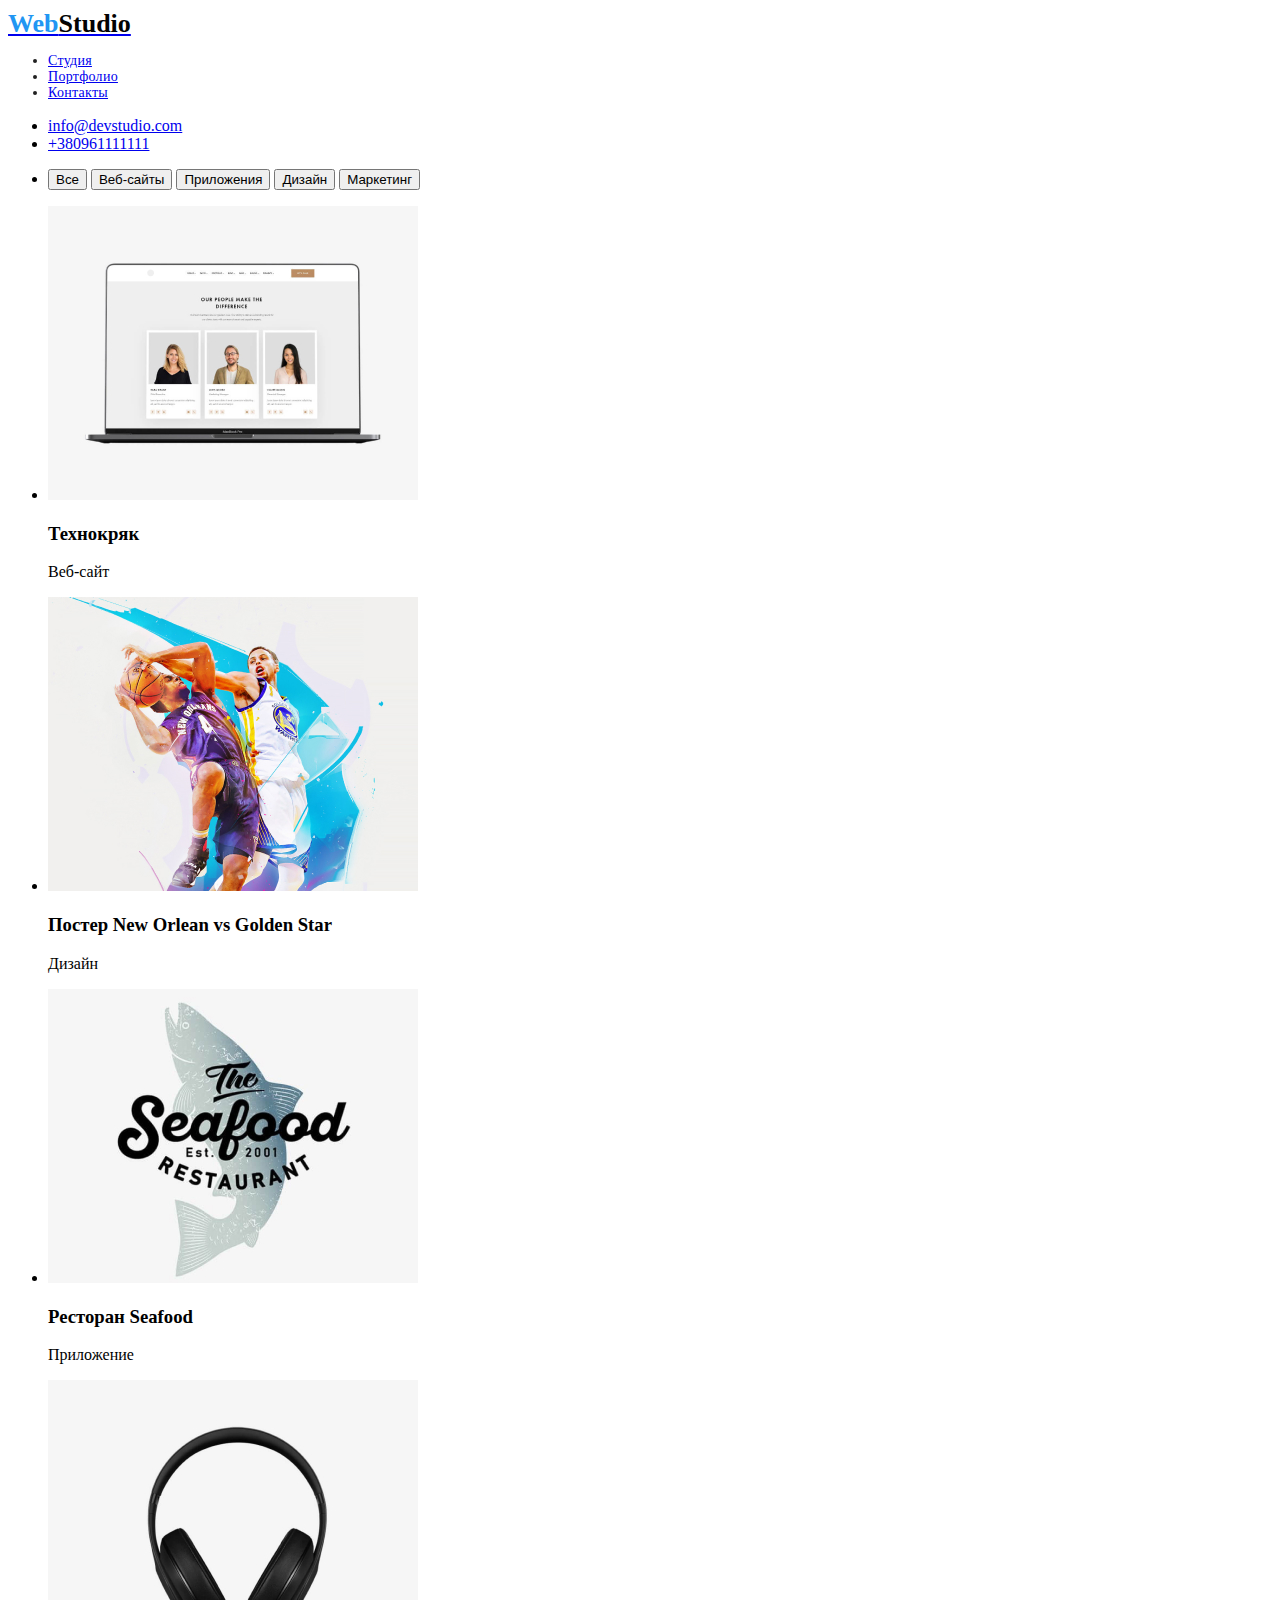
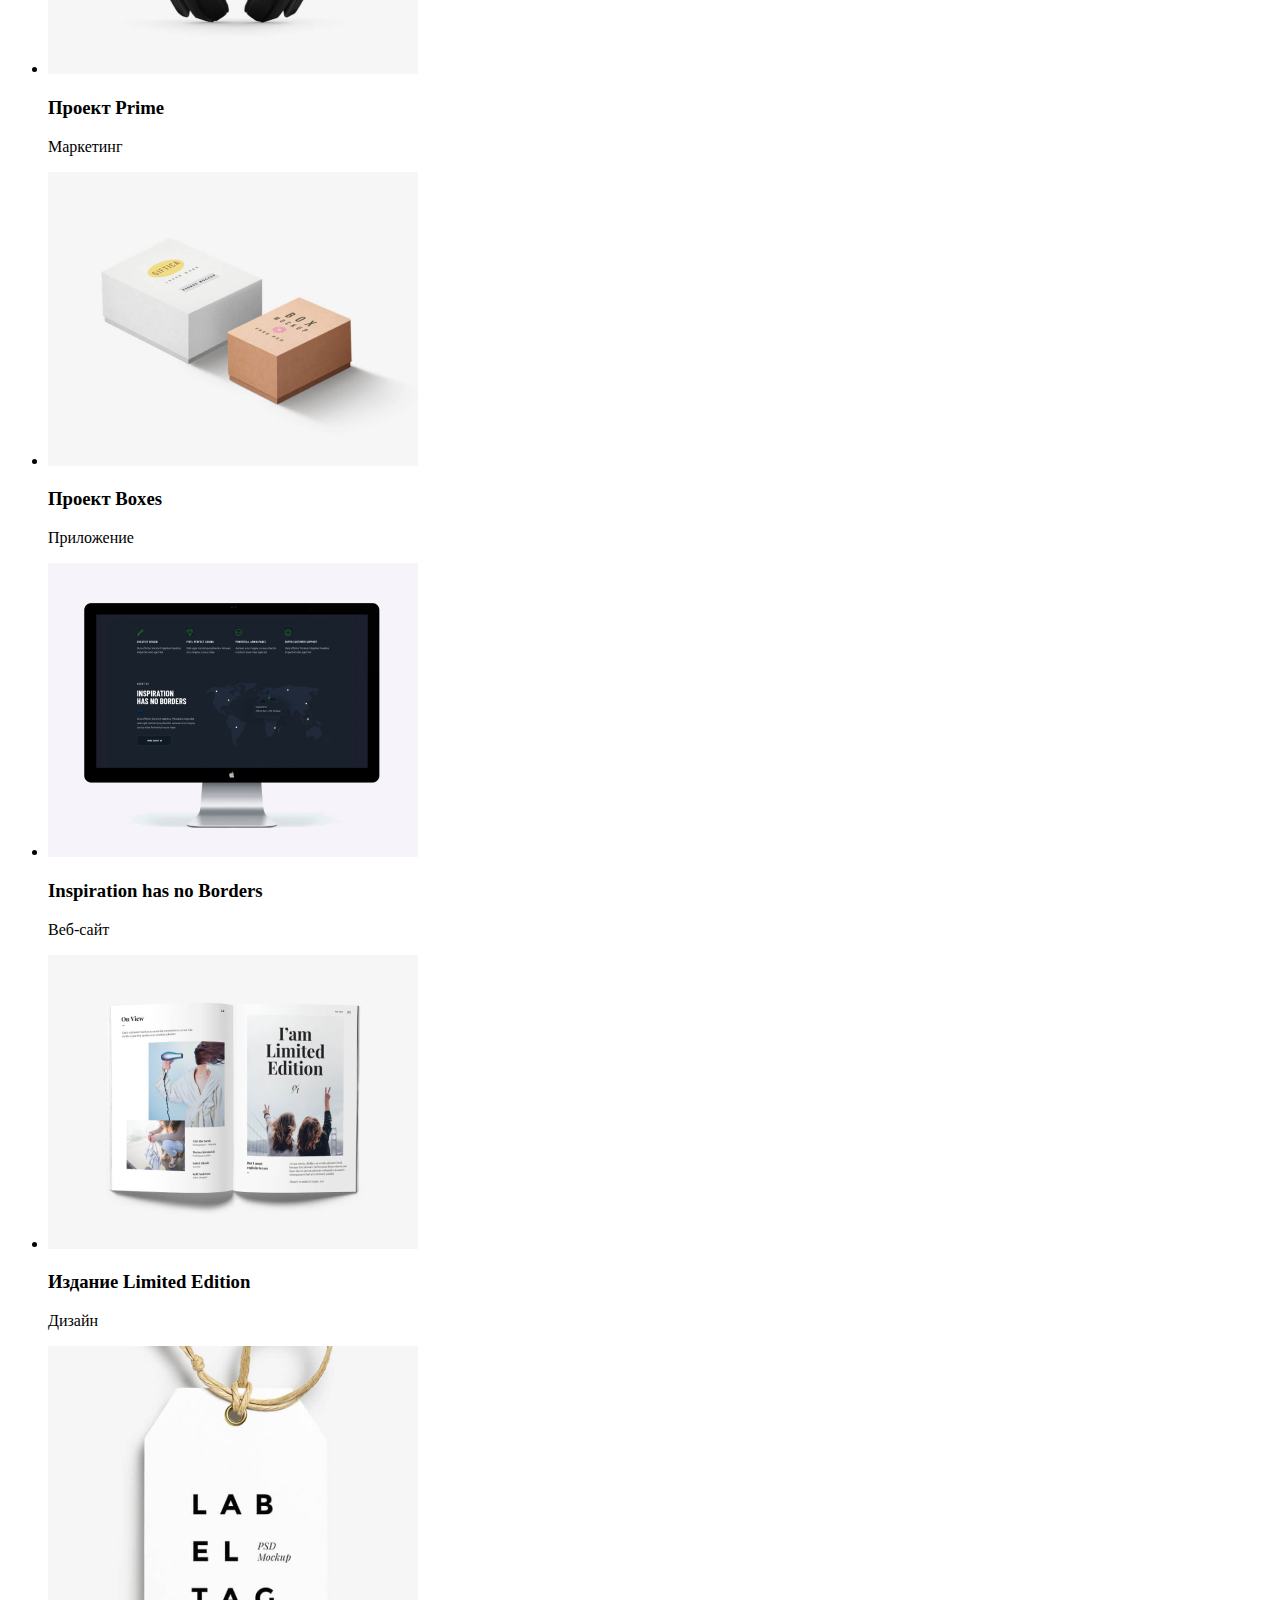
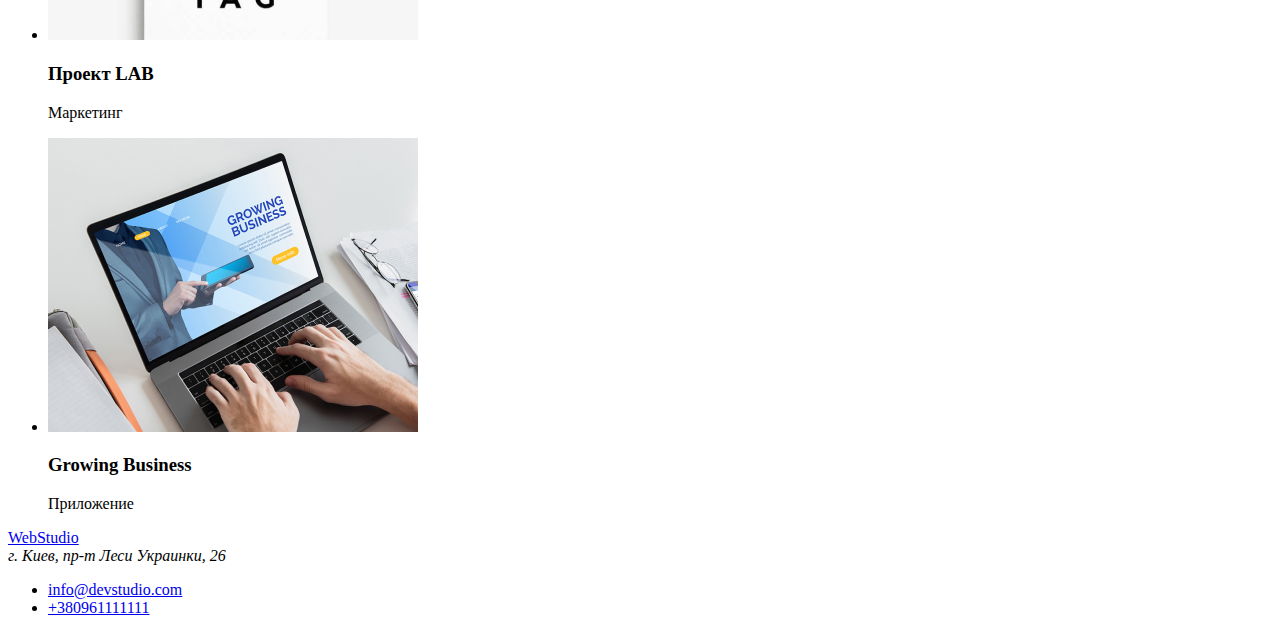
==== portfolio.html @ 43159652 "logo" ====
<!DOCTYPE html>
<html lang="ru">
<head>
    <meta charset="UTF-8">
    <meta name="viewport" content="width=device-width, initial-scale=1.0">
    <title>WebStudioPortfolio</title>
    <link rel="stylesheet" href="https://cdnjs.cloudflare.com/ajax/libs/modern-normalize/1.0.0/modern-normalize.min.css"
        integrity="sha512-ISS7cAi1PEhQ8jnbJpJZMd29NlhNj4AWYyLOSp2CE/CsHxTCu+r+t0D2yoJudVrd0/8fTVPUVDzY5Tvli75u/g=="
        crossorigin="anonymous" />
    <link rel="stylesheet" href="./css/styles.css" />
</head>
<body>
    <header>
        <!-- Навигация-->
        <nav>
            <a class="logo" href="/index.html"><span class="logo-web">Web</span><span class="logo-studio">Studio</span> </a>
            <ul class="headline">
                <li><a href="/index.html">Студия</a></li>
                <li><a href="/portfolio.html">Портфолио</a></li>
                <li><a href="Контакты">Контакты</a></li>
            </ul>
        </nav>
    
        <ul>
            <li><a href="mailto:info@devstudio.com">info@devstudio.com</a></li>
            <li><a href="tel:+380961111111">+380961111111</a></li>
        </ul>
    
    </header>
    <main>
        <ul>
            <li>
                <button>Все</button>
                <button>Веб-сайты</button>
                <button>Приложения</button>     
                <button>Дизайн</button>
                <button>Маркетинг</button>
            </li>
        </ul>
       <!--<h2>Все</h2>-->
      <ul>
          <li>
              <img src="./images/технокряк.jpg" alt="Веб-сайт">
                  <h3>Технокряк</h3>
                  <p>Веб-сайт</p>
          </li>
          <li>
              <img src="./images/постер.jpg" alt="два баскетболиста">
                  <h3>Постер New Orlean vs Golden Star</h3>
                  <p>Дизайн</p>
          </li>
          <li>
              <img src="./images/ресторан.jpg" alt="логотип ресторана">
                  <h3>Ресторан Seafood</h3>
                  <p>Приложение</p>
          </li>
          <li>
              <img src="./images/проект-prime.jpg" alt="наушники">
                  <h3>Проект Prime</h3>
                  <p>Маркетинг</p>
          </li>
          <li>
              <img src="./images/проект-boxes.jpg" alt="две коробки белая и бежевая">
                  <h3>Проект Boxes</h3>
                  <p>Приложение</p>
          </li>
          <li>
              <img src="./images/inspiration-has-no-borders.jpg" alt="монитор компьютера">
                  <h3>Inspiration has no Borders</h3>
                  <p>Веб-сайт</p>
          </li>
          <li>
              <img src="./images/издание-limited-edition.jpg" alt="разворот книги">
                  <h3>Издание Limited Edition</h3>
                  <p>Дизайн</p>
          </li>
          <li>
              <img src="./images/проект-lab.jpg" alt="бирка с буквами">
                  <h3>Проект LAB</h3>
                  <p>Маркетинг</p>
          </li>
          <li>
              <img src="./images/growing-business.jpg" alt="ноутбук">
                  <h3>Growing Business</h3>
                  <p>Приложение</p>
          </li>
      </ul>
    </main>
        <!--Подвал-->
    <footer>
        <a href="WebStudio"> WebStudio</a>
        <address>
            г. Киев, пр-т Леси Украинки, 26
        </address>
        <ul>
            <li><a href="mailto:info@devstudio.com">info@devstudio.com</a></li>
            <li><a href="tel:+380961111111">+380961111111</a></li>
        </ul>
    </footer>    
</body>
</html>
---- css/styles.css ----
.logo {
  font-family: Raleway;
  font-style: normal;
  font-weight: bold;
  font-size: 26px;
  line-height: 31px;
}
.logo-web {
  color: #2196f3;
}
.logo-studio {
  color: #030303;
}
.headline {
  font-family: Roboto;
  font-style: normal;
  font-weight: 500;
  font-size: 14px;
  line-height: 16px;
  letter-spacing: 0.02em;
  color: #212121;
}
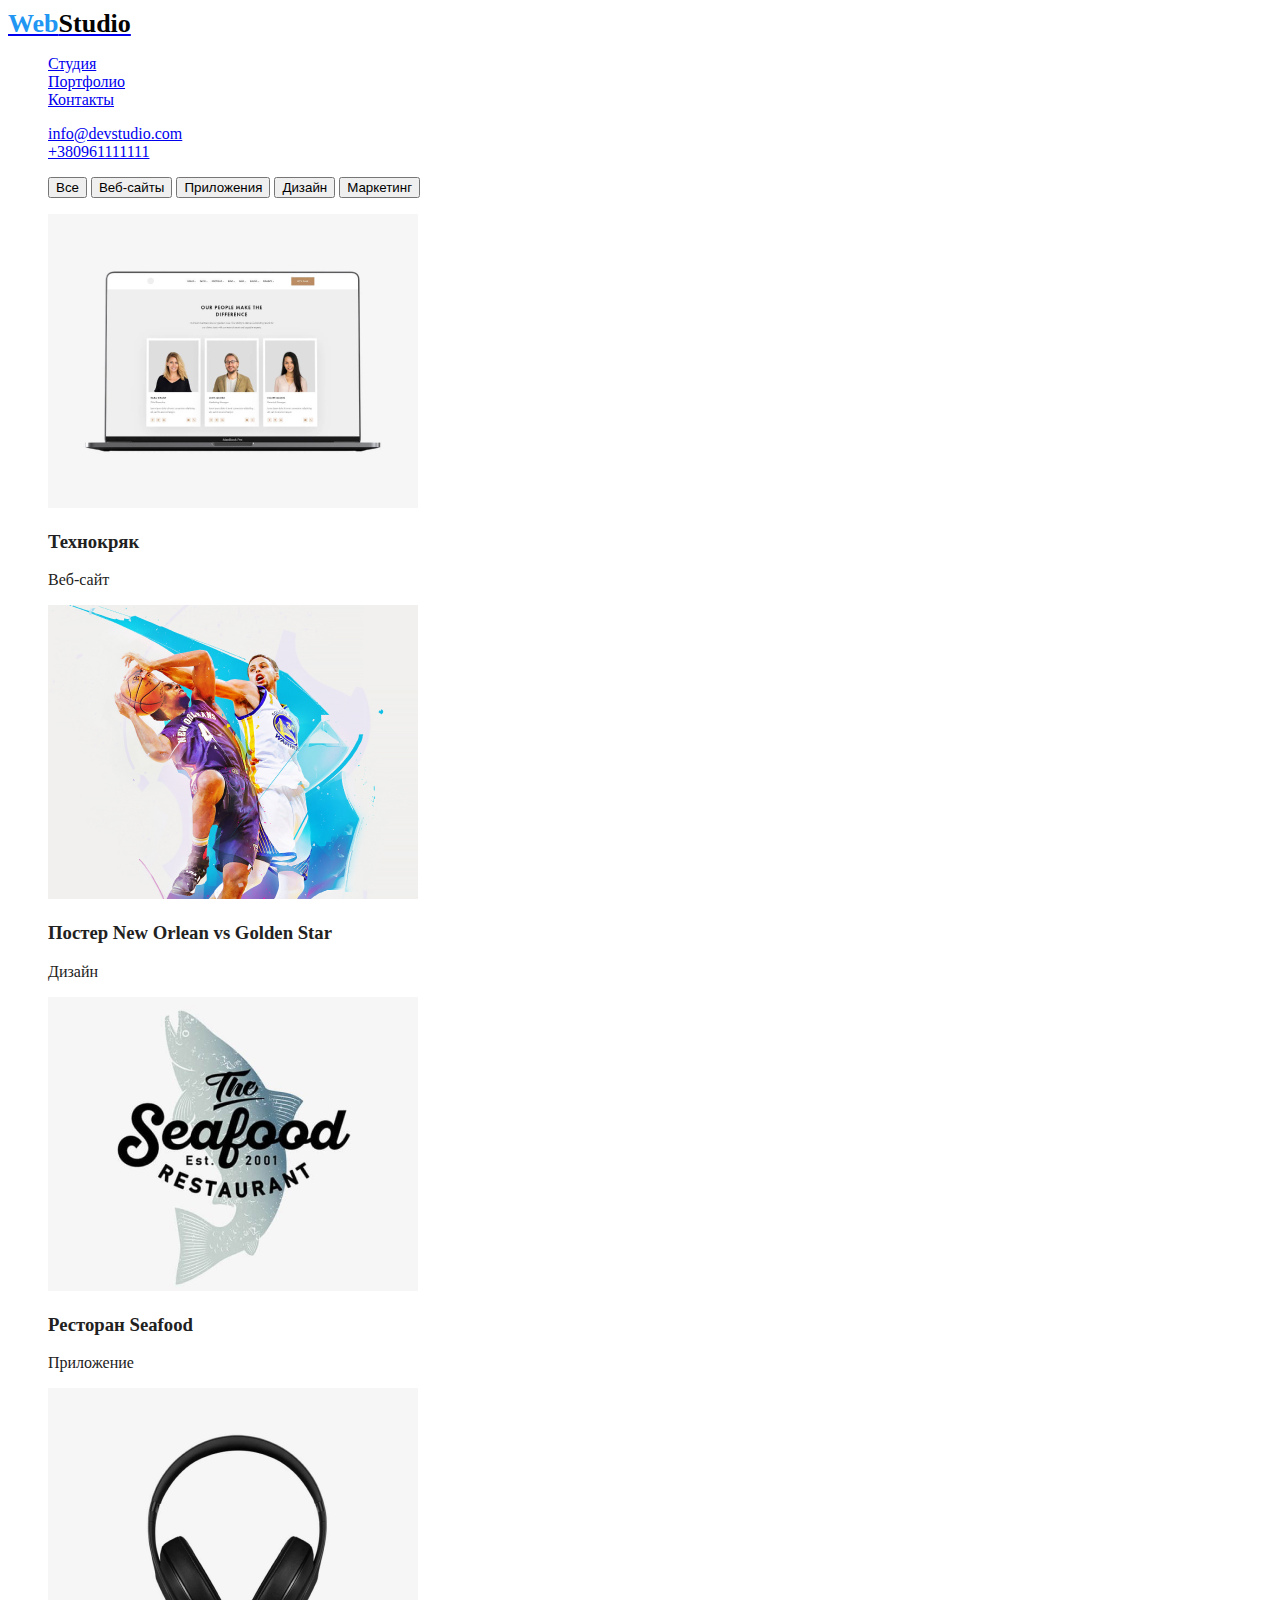
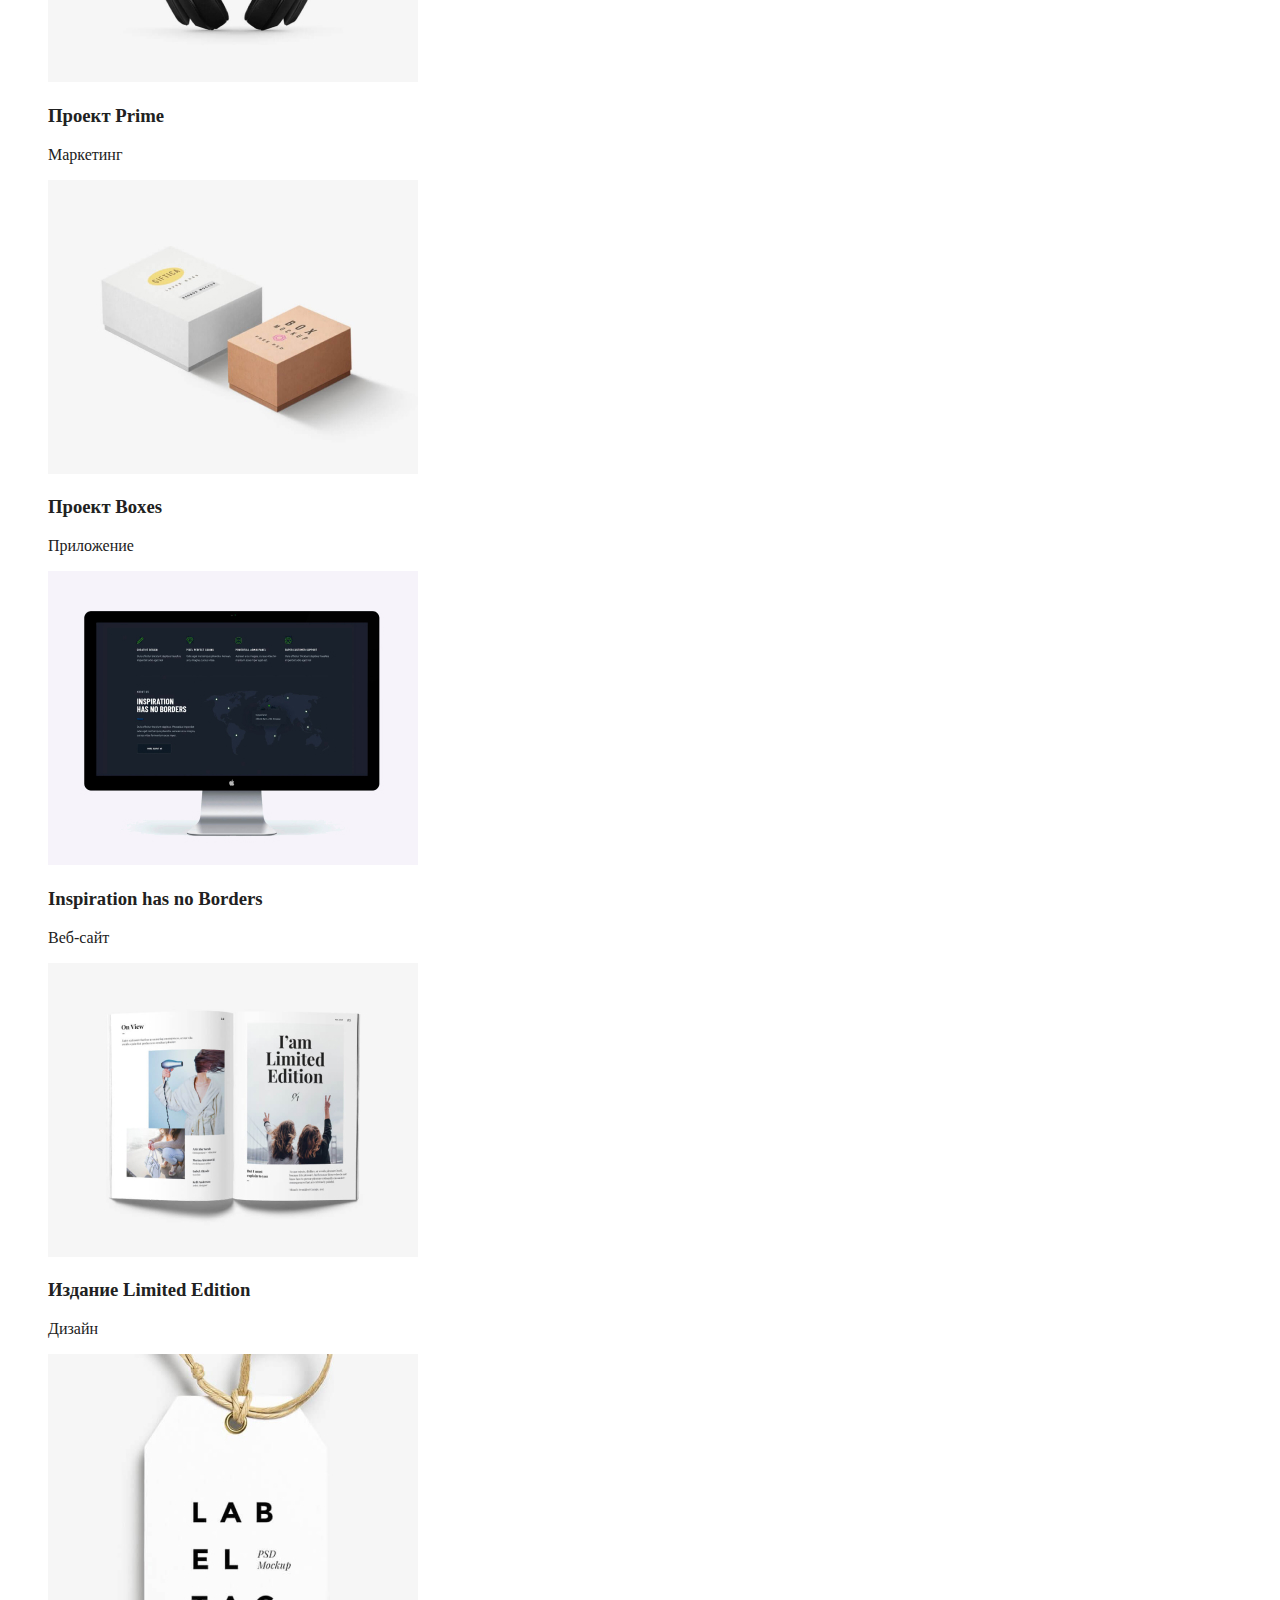
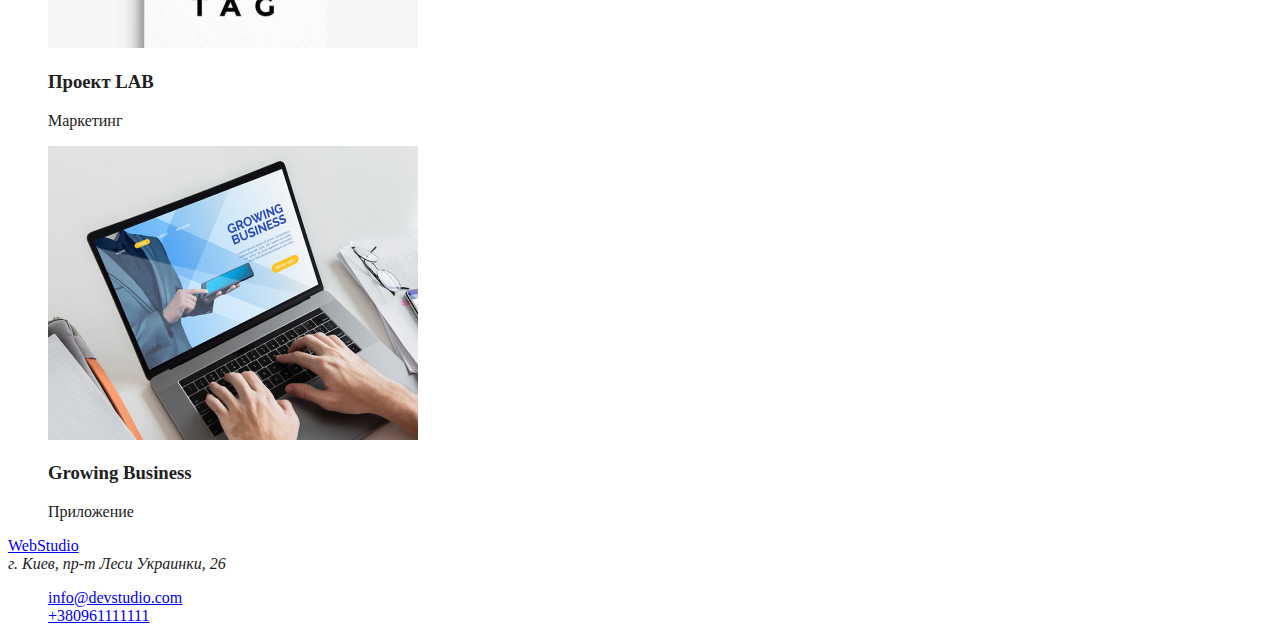
==== commit 266a25d9: "link" ====
--- a/portfolio.html
+++ b/portfolio.html
@@ -15,8 +15,8 @@
         <nav>
             <a class="logo" href="/index.html"><span class="logo-web">Web</span><span class="logo-studio">Studio</span> </a>
             <ul class="headline">
-                <li><a href="/index.html">Студия</a></li>
-                <li><a href="/portfolio.html">Портфолио</a></li>
+                <li><a href="./index.html">Студия</a></li>
+                <li><a href="./portfolio.html">Портфолио</a></li>
                 <li><a href="Контакты">Контакты</a></li>
             </ul>
         </nav>
--- a/css/styles.css
+++ b/css/styles.css
@@ -1,3 +1,16 @@
+:root {
+  --primeri-text-color: #757575;
+  --title-text-color: #212121;
+  --accent-color: #2196f3;
+}
+body {
+  background: #ffffff;
+  font-family: Roboto;
+  color: var(--title-text-color);
+}
+ul {
+  list-style: none;
+}
 .logo {
   font-family: Raleway;
   font-style: normal;
@@ -11,12 +24,10 @@
 .logo-studio {
   color: #030303;
 }
-.headline {
-  font-family: Roboto;
-  font-style: normal;
-  font-weight: 500;
-  font-size: 14px;
-  line-height: 16px;
-  letter-spacing: 0.02em;
-  color: #212121;
+.site-nav a {
+  color: var(--title-text-color);
 }
+.site-nav a:hover,
+.site-nav a:focus {
+  color: #2196f3;
+}
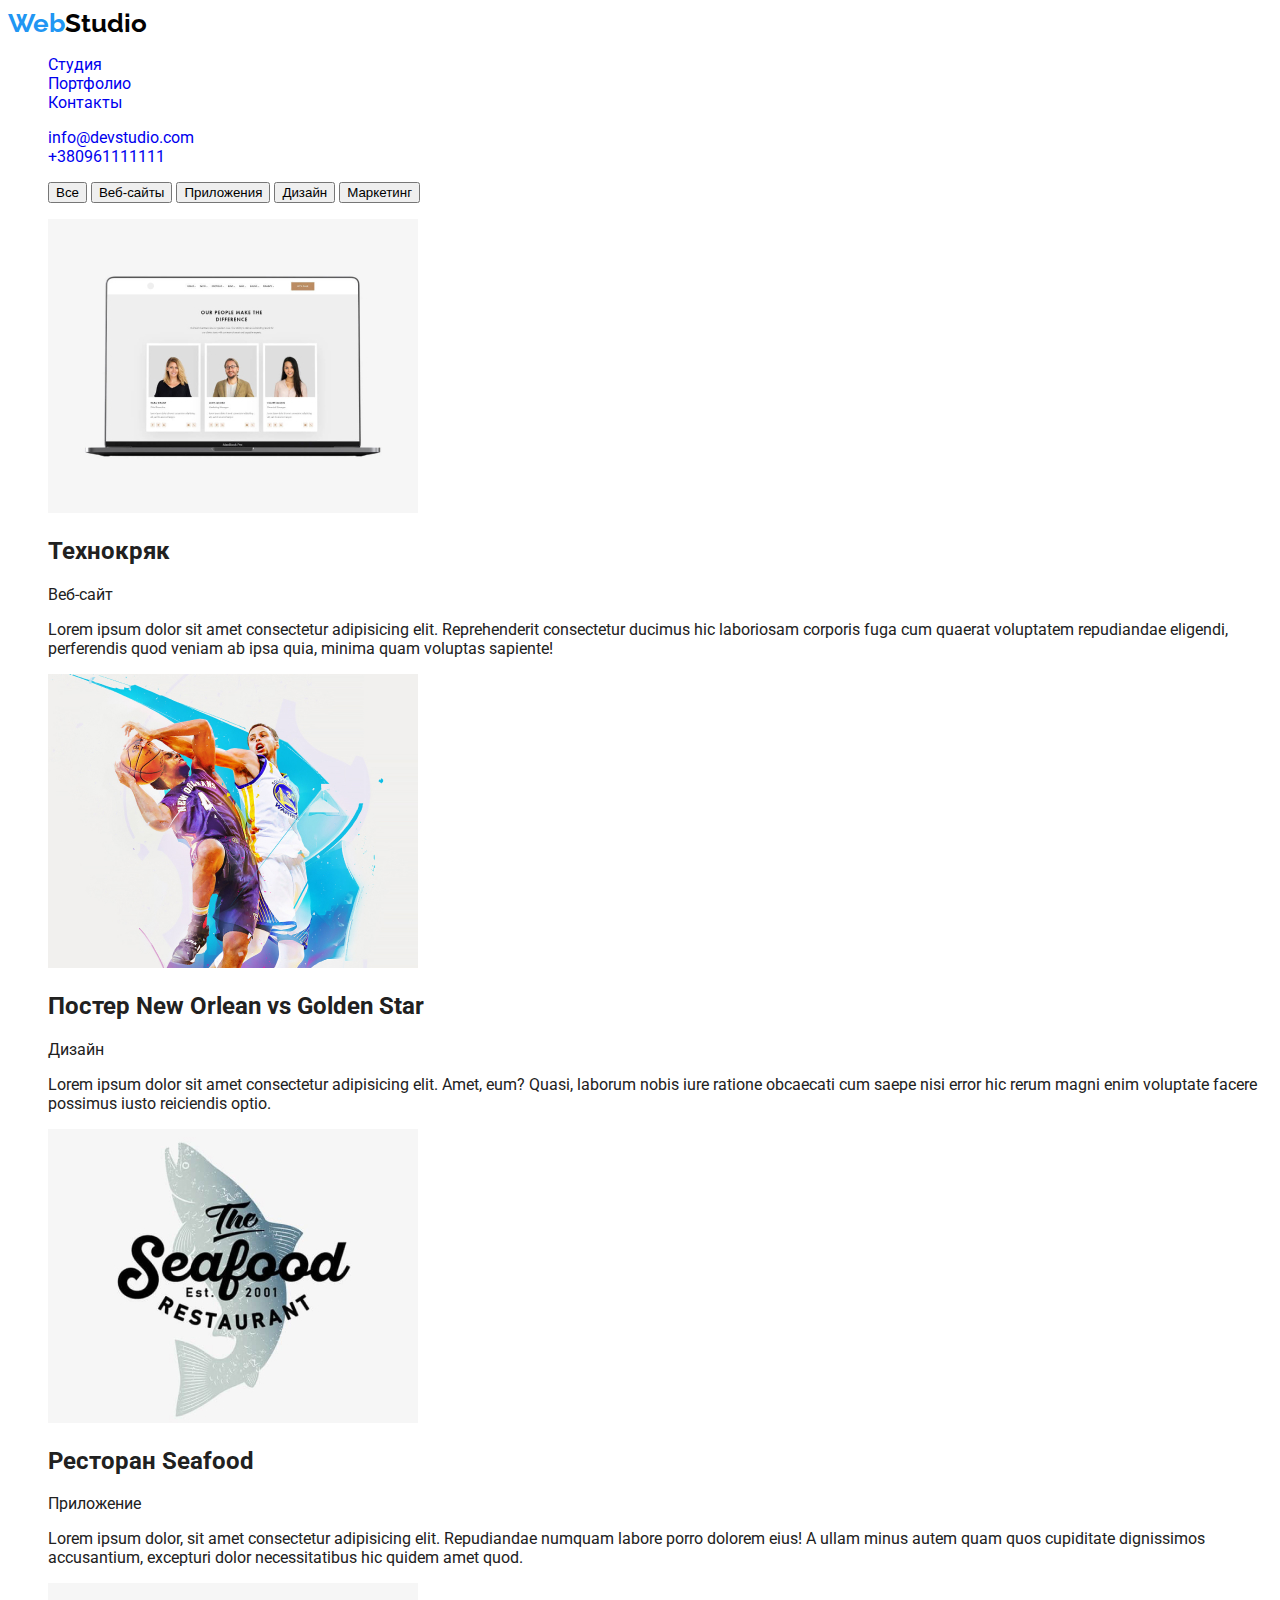
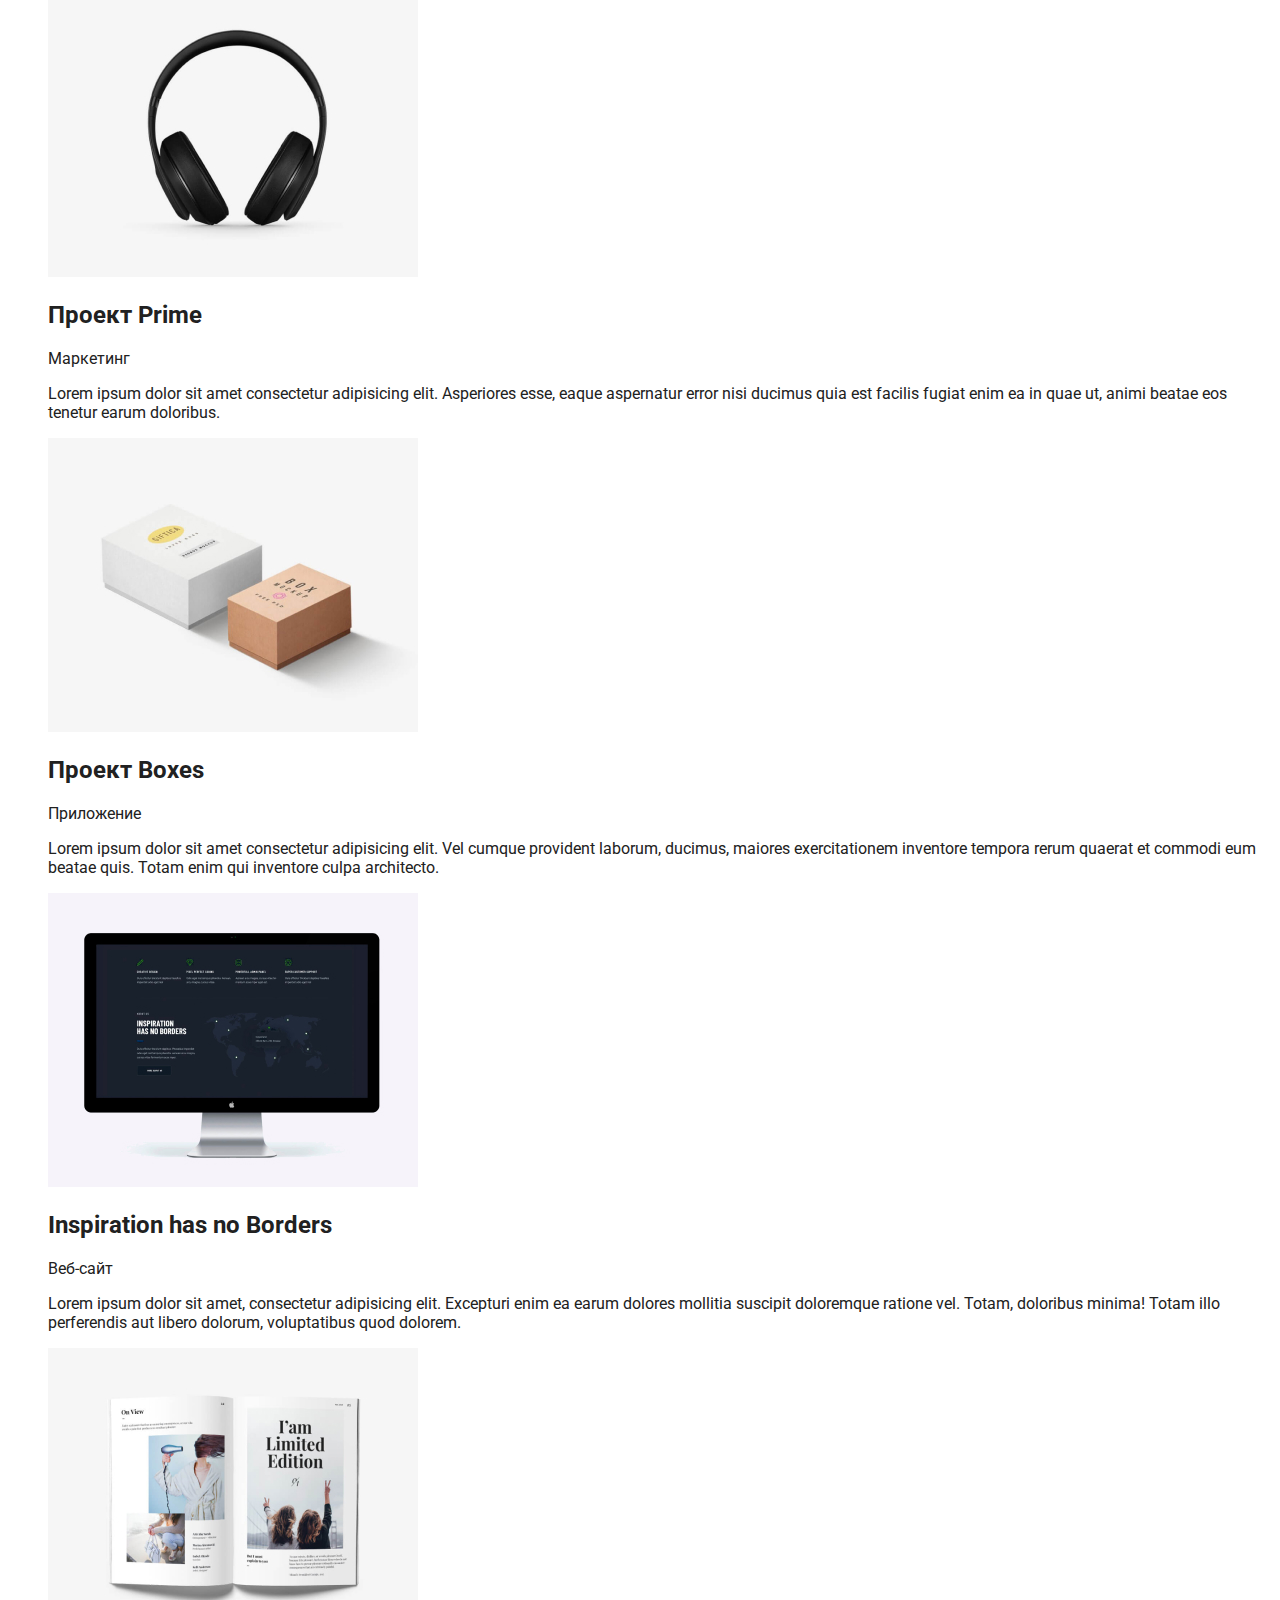
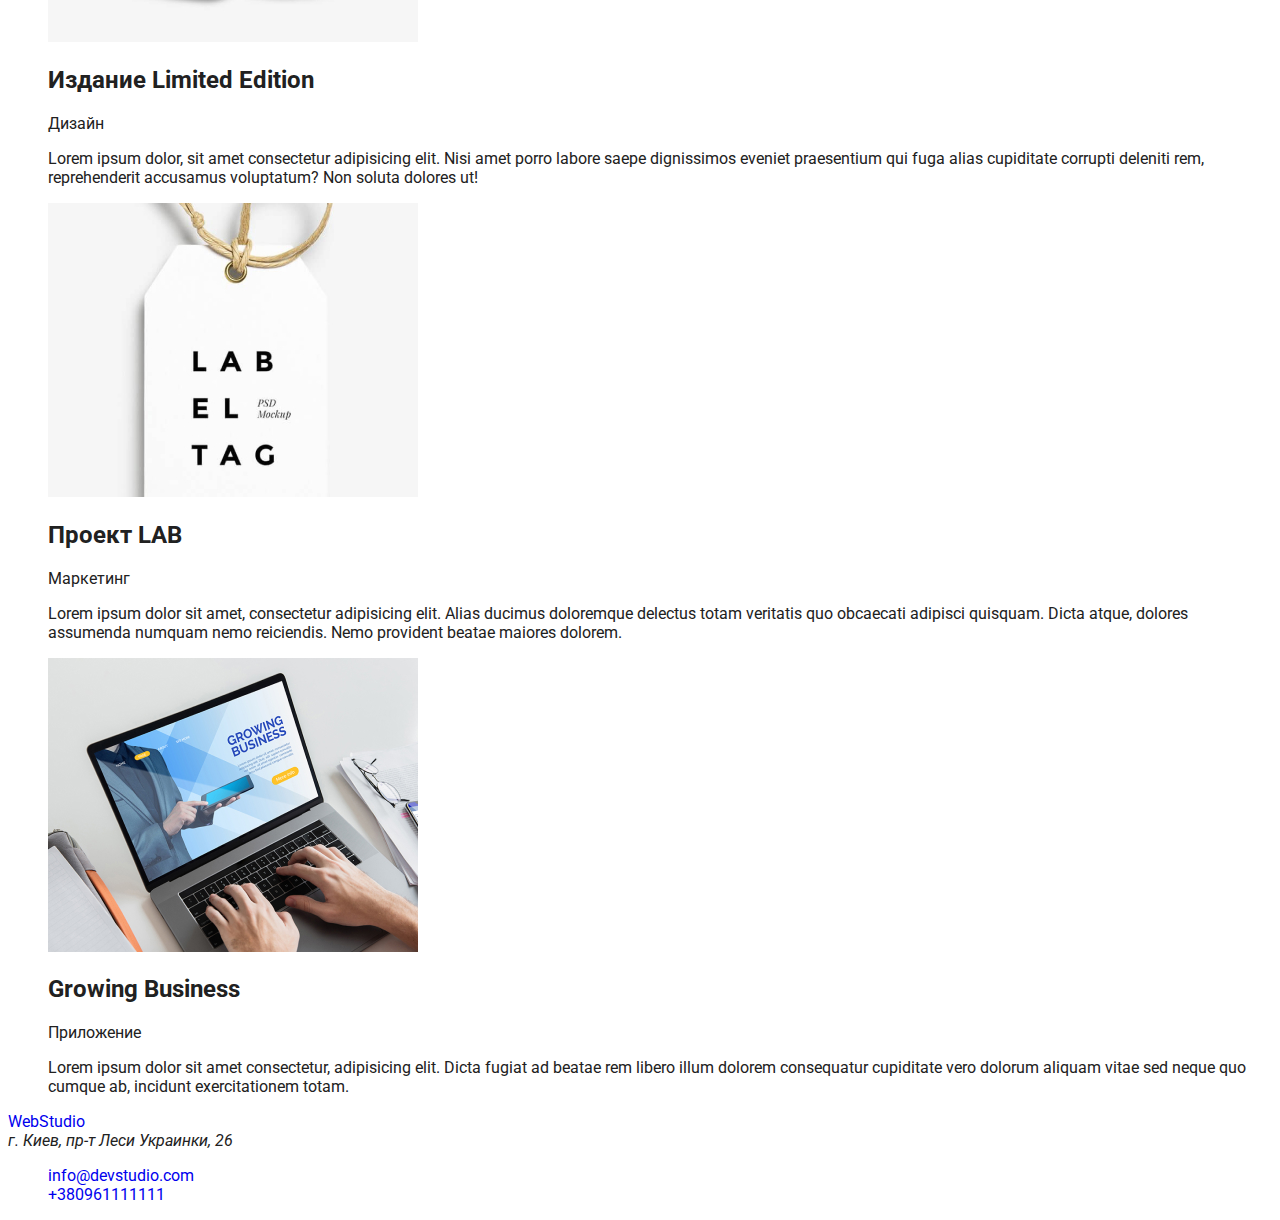
==== commit cdb679db: "навигация" ====
--- a/portfolio.html
+++ b/portfolio.html
@@ -7,6 +7,9 @@
     <link rel="stylesheet" href="https://cdnjs.cloudflare.com/ajax/libs/modern-normalize/1.0.0/modern-normalize.min.css"
         integrity="sha512-ISS7cAi1PEhQ8jnbJpJZMd29NlhNj4AWYyLOSp2CE/CsHxTCu+r+t0D2yoJudVrd0/8fTVPUVDzY5Tvli75u/g=="
         crossorigin="anonymous" />
+        <link rel="preconnect" href="https://fonts.gstatic.com">
+        <link href="https://fonts.googleapis.com/css2?family=Raleway:wght@700&family=Roboto:wght@400;700;900&display=swap"
+            rel="stylesheet">
     <link rel="stylesheet" href="./css/styles.css" />
 </head>
 <body>
@@ -28,61 +31,71 @@
     
     </header>
     <main>
+        <!-- <h1>Наши проэкты</h1> -->
         <ul>
             <li>
-                <button>Все</button>
-                <button>Веб-сайты</button>
-                <button>Приложения</button>     
-                <button>Дизайн</button>
-                <button>Маркетинг</button>
+                <button type="button">Все</button>
+                <button type="button">Веб-сайты</button>
+                <button type="button">Приложения</button>     
+                <button type="button">Дизайн</button>
+                <button type="button">Маркетинг</button>
             </li>
         </ul>
-       <!--<h2>Все</h2>-->
+       
       <ul>
           <li>
               <img src="./images/технокряк.jpg" alt="Веб-сайт">
-                  <h3>Технокряк</h3>
+                  <h2>Технокряк</h2>
                   <p>Веб-сайт</p>
+                  <p>Lorem ipsum dolor sit amet consectetur adipisicing elit. Reprehenderit consectetur ducimus hic laboriosam corporis fuga cum quaerat voluptatem repudiandae eligendi, perferendis quod veniam ab ipsa quia, minima quam voluptas sapiente!</p>
           </li>
           <li>
               <img src="./images/постер.jpg" alt="два баскетболиста">
-                  <h3>Постер New Orlean vs Golden Star</h3>
+                  <h2>Постер New Orlean vs Golden Star</h2>
                   <p>Дизайн</p>
+                  <p>Lorem ipsum dolor sit amet consectetur adipisicing elit. Amet, eum? Quasi, laborum nobis iure ratione obcaecati cum saepe nisi error hic rerum magni enim voluptate facere possimus iusto reiciendis optio.</p>
           </li>
           <li>
               <img src="./images/ресторан.jpg" alt="логотип ресторана">
-                  <h3>Ресторан Seafood</h3>
+                  <h2>Ресторан Seafood</h2>
                   <p>Приложение</p>
+                  <p>Lorem ipsum dolor, sit amet consectetur adipisicing elit. Repudiandae numquam labore porro dolorem eius! A ullam minus autem quam quos cupiditate dignissimos accusantium, excepturi dolor necessitatibus hic quidem amet quod.</p>
           </li>
           <li>
               <img src="./images/проект-prime.jpg" alt="наушники">
-                  <h3>Проект Prime</h3>
+                  <h2>Проект Prime</h2>
                   <p>Маркетинг</p>
+                  <p>Lorem ipsum dolor sit amet consectetur adipisicing elit. Asperiores esse, eaque aspernatur error nisi ducimus quia est facilis fugiat enim ea in quae ut, animi beatae eos tenetur earum doloribus.</p>
           </li>
           <li>
               <img src="./images/проект-boxes.jpg" alt="две коробки белая и бежевая">
-                  <h3>Проект Boxes</h3>
+                  <h2>Проект Boxes</h2>
                   <p>Приложение</p>
+                  <p>Lorem ipsum dolor sit amet consectetur adipisicing elit. Vel cumque provident laborum, ducimus, maiores exercitationem inventore tempora rerum quaerat et commodi eum beatae quis. Totam enim qui inventore culpa architecto.</p>
           </li>
           <li>
               <img src="./images/inspiration-has-no-borders.jpg" alt="монитор компьютера">
-                  <h3>Inspiration has no Borders</h3>
+                  <h2>Inspiration has no Borders</h2>
                   <p>Веб-сайт</p>
+                  <p>Lorem ipsum dolor sit amet, consectetur adipisicing elit. Excepturi enim ea earum dolores mollitia suscipit doloremque ratione vel. Totam, doloribus minima! Totam illo perferendis aut libero dolorum, voluptatibus quod dolorem.</p>
           </li>
           <li>
               <img src="./images/издание-limited-edition.jpg" alt="разворот книги">
-                  <h3>Издание Limited Edition</h3>
+                  <h2>Издание Limited Edition</h2>
                   <p>Дизайн</p>
+                  <p>Lorem ipsum dolor, sit amet consectetur adipisicing elit. Nisi amet porro labore saepe dignissimos eveniet praesentium qui fuga alias cupiditate corrupti deleniti rem, reprehenderit accusamus voluptatum? Non soluta dolores ut!</p>
           </li>
           <li>
               <img src="./images/проект-lab.jpg" alt="бирка с буквами">
-                  <h3>Проект LAB</h3>
+                  <h2>Проект LAB</h2>
                   <p>Маркетинг</p>
+                  <p>Lorem ipsum dolor sit amet, consectetur adipisicing elit. Alias ducimus doloremque delectus totam veritatis quo obcaecati adipisci quisquam. Dicta atque, dolores assumenda numquam nemo reiciendis. Nemo provident beatae maiores dolorem.</p>
           </li>
           <li>
               <img src="./images/growing-business.jpg" alt="ноутбук">
-                  <h3>Growing Business</h3>
+                  <h2>Growing Business</h2>
                   <p>Приложение</p>
+                  <p>Lorem ipsum dolor sit amet consectetur, adipisicing elit. Dicta fugiat ad beatae rem libero illum dolorem consequatur cupiditate vero dolorum aliquam vitae sed neque quo cumque ab, incidunt exercitationem totam.</p>
           </li>
       </ul>
     </main>
--- a/css/styles.css
+++ b/css/styles.css
@@ -2,32 +2,53 @@
   --primeri-text-color: #757575;
   --title-text-color: #212121;
   --accent-color: #2196f3;
-}
+  }
 body {
+  font-family: "Roboto", sans-serif;
+
   background: #ffffff;
-  font-family: Roboto;
   color: var(--title-text-color);
 }
 ul {
   list-style: none;
 }
+a {
+  text-decoration: none;
+}
+
+/* header */
 .logo {
-  font-family: Raleway;
+  font-family: "Raleway", sans-serif;
   font-style: normal;
   font-weight: bold;
   font-size: 26px;
   line-height: 31px;
 }
 .logo-web {
-  color: #2196f3;
+  color: var(--accent-color);
 }
 .logo-studio {
   color: #030303;
 }
 .site-nav a {
+  font-weight: 500;
+  font-size: 14px;
+  line-height: 1.14;
+  letter-spacing: 0.02em;
+
   color: var(--title-text-color);
 }
 .site-nav a:hover,
 .site-nav a:focus {
-  color: #2196f3;
+  color: var(--accent-color);
 }
+.auth-nav {
+  font-weight: 500;
+  font-size: 14px;
+  line-height: 1.14;
+  letter-spacing: 0.02em;
+  color: var(--primeri-text-color);
+}
+.auth-nav a:hover,
+.auth-nav a:focus {
+  color: var(--accent-color);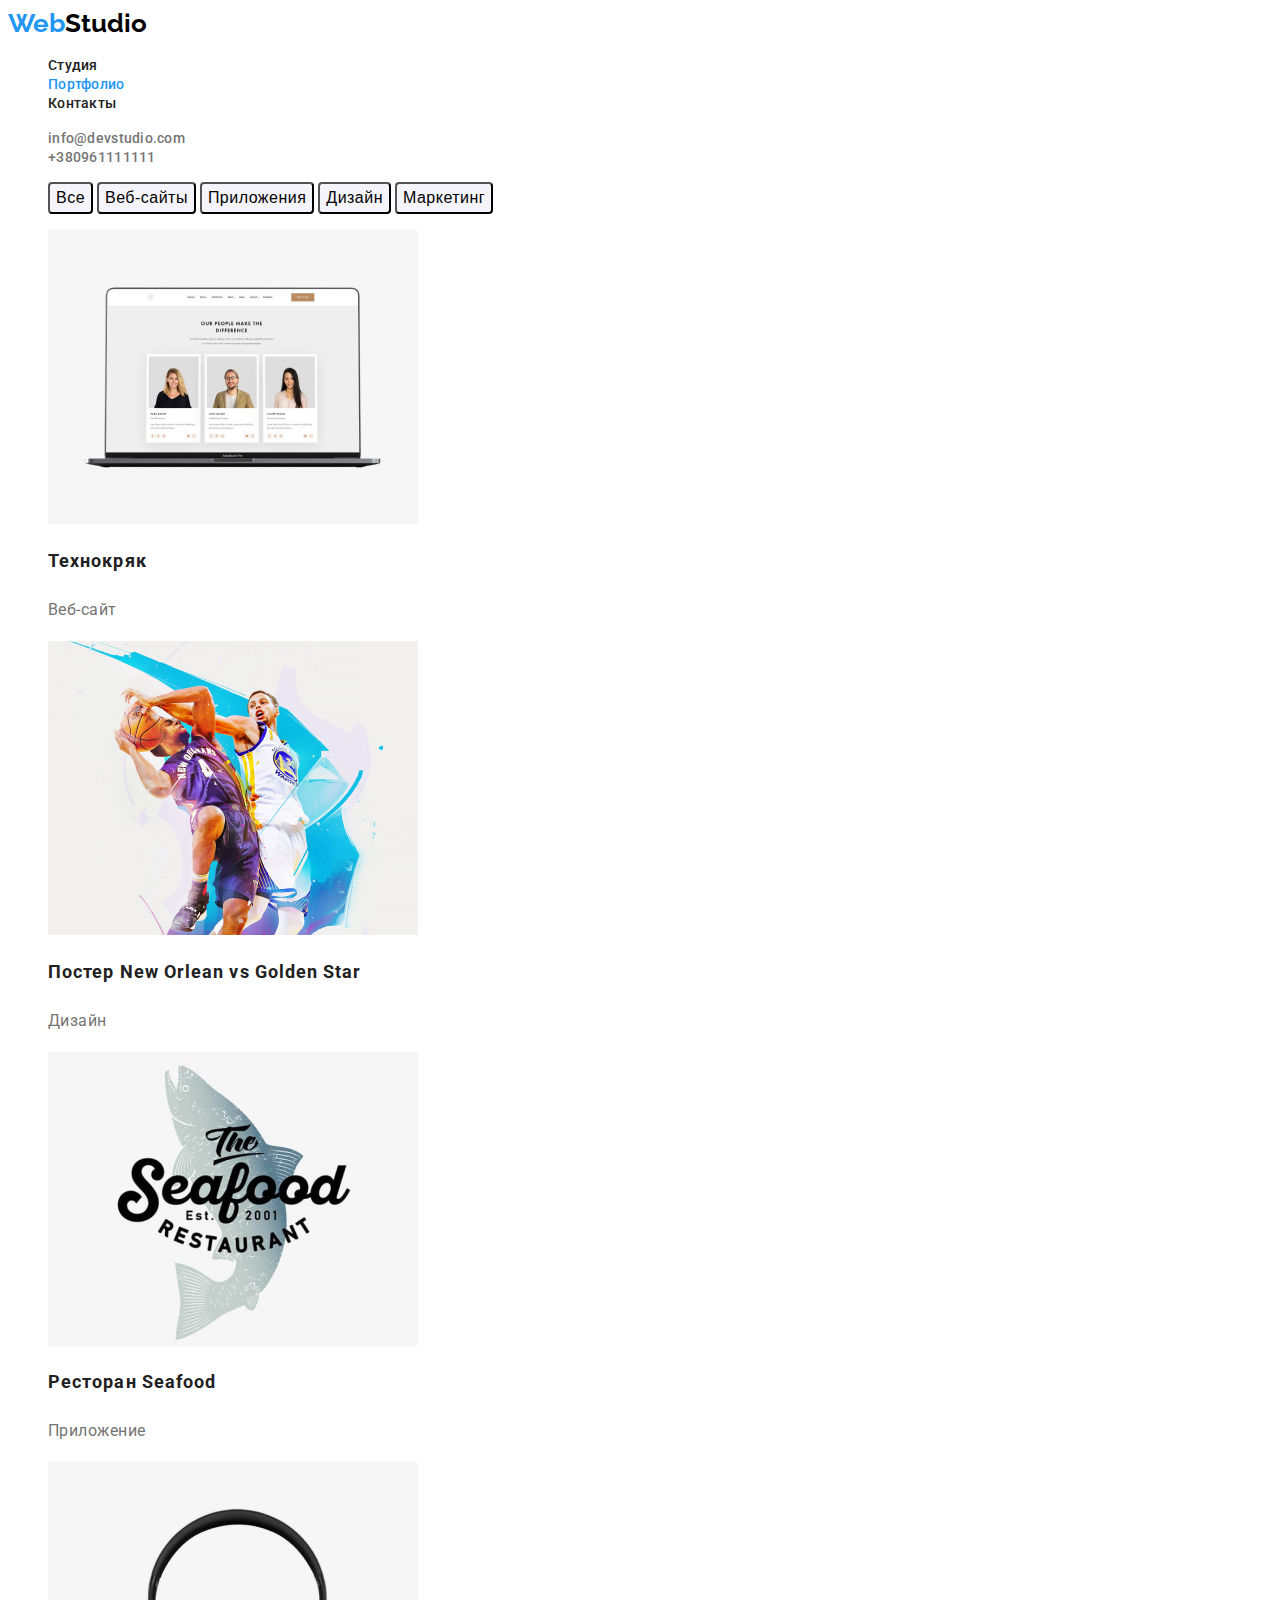
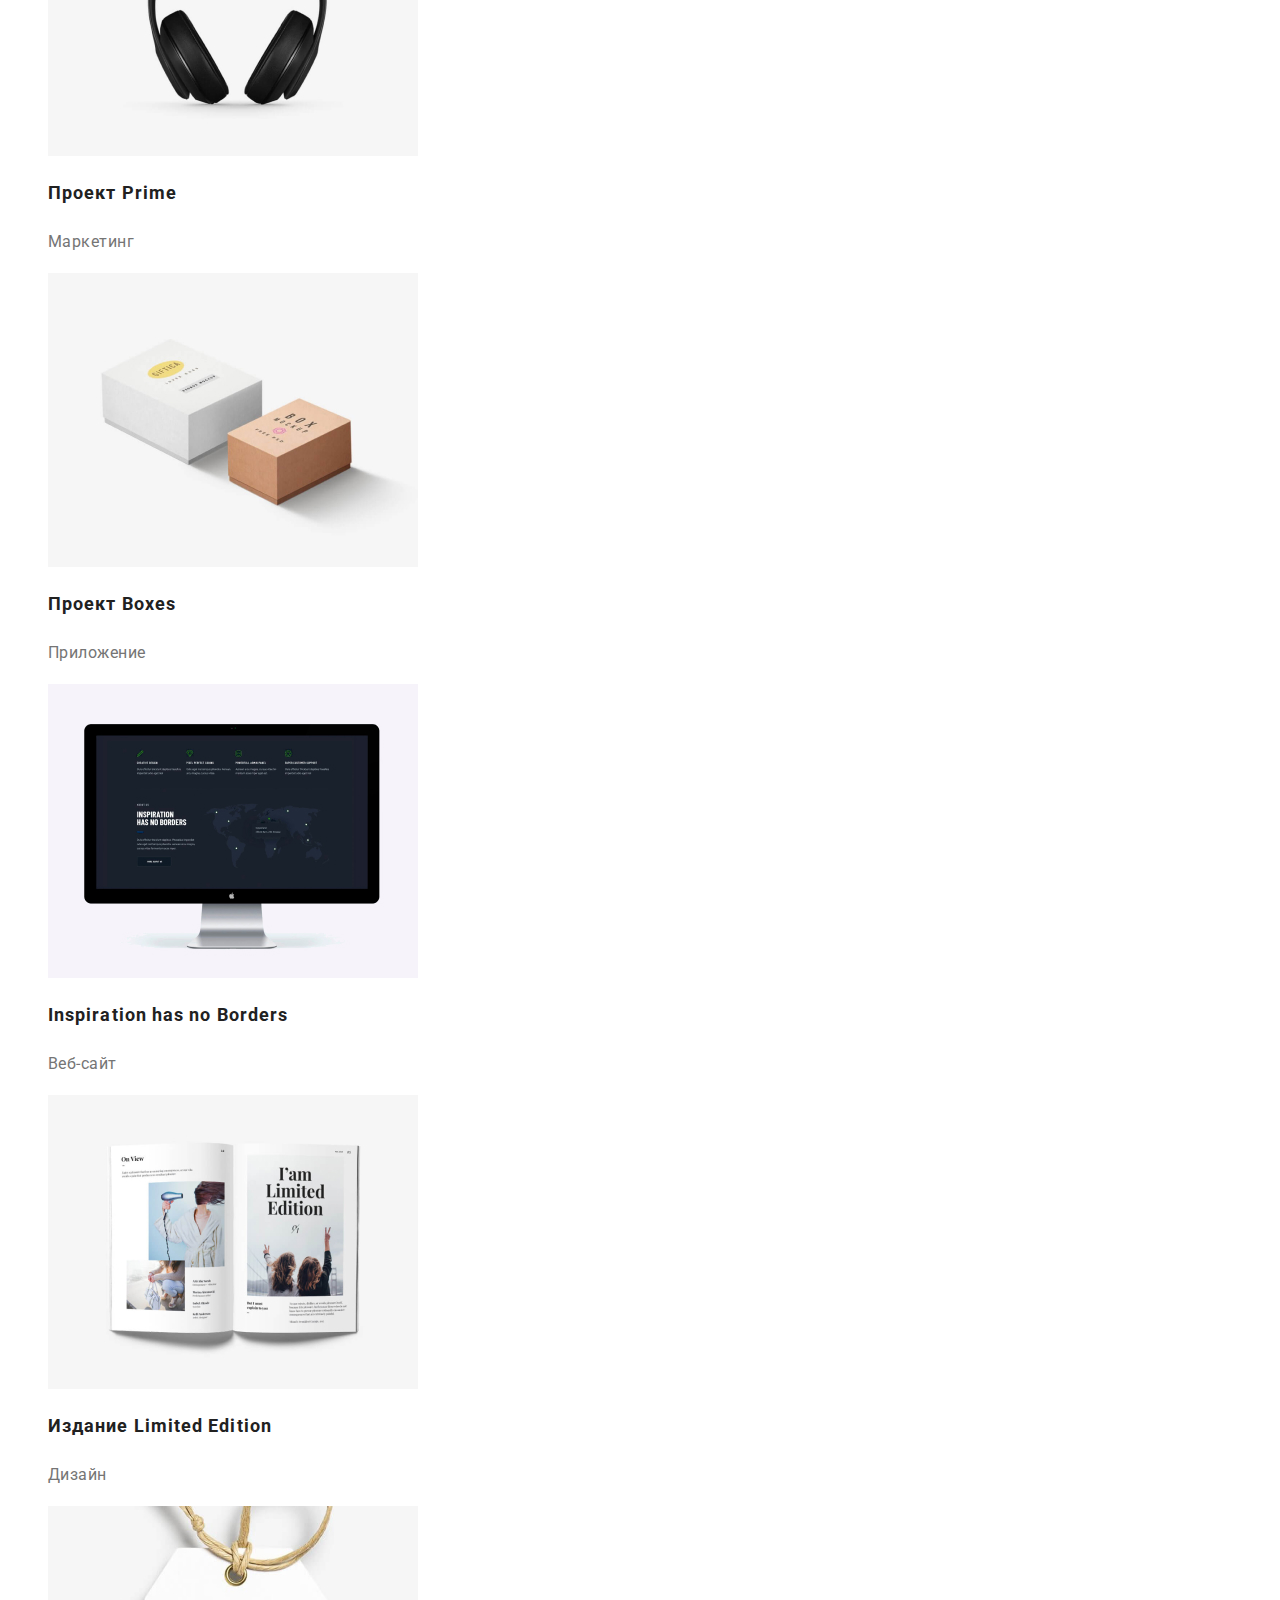
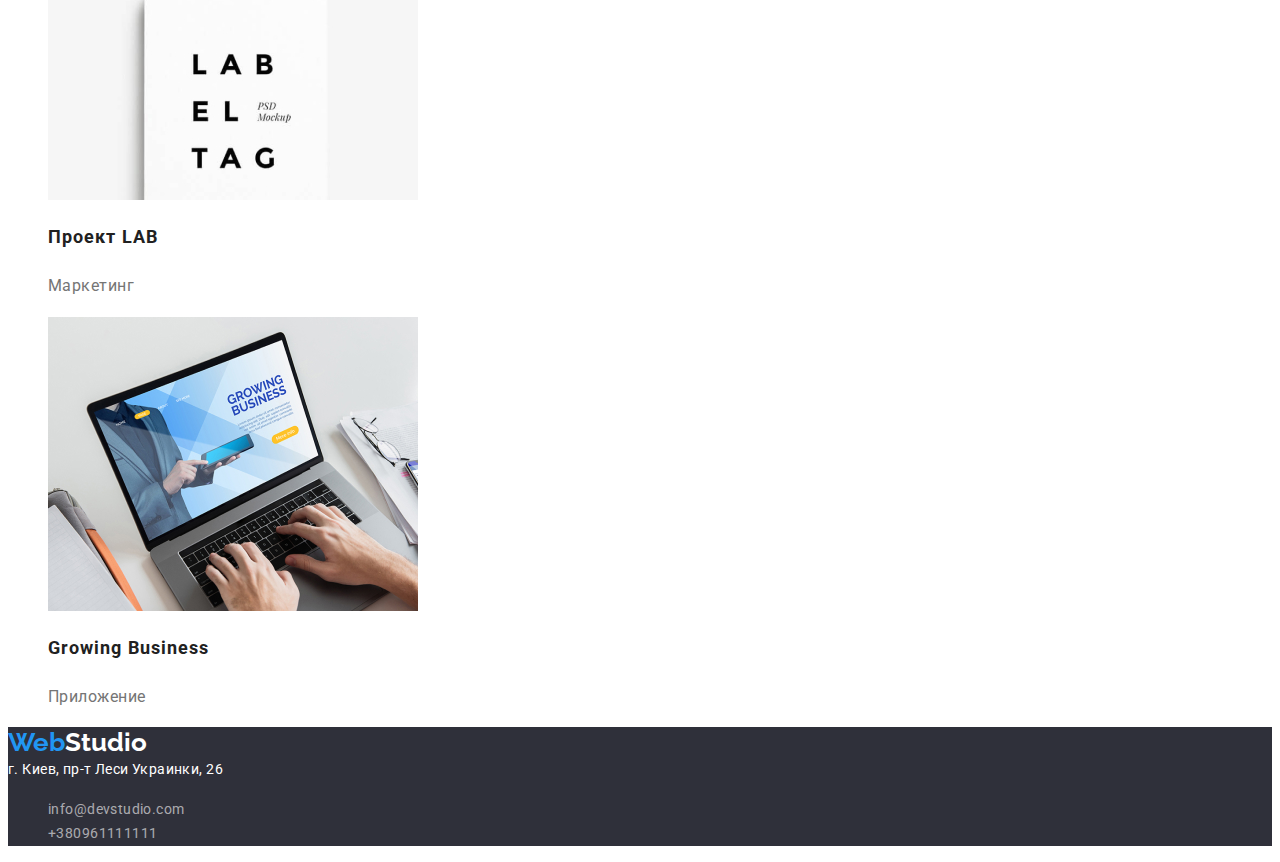
==== commit 3c82e455: "оформление текста" ====
--- a/portfolio.html
+++ b/portfolio.html
@@ -17,16 +17,19 @@
         <!-- Навигация-->
         <nav>
             <a class="logo" href="/index.html"><span class="logo-web">Web</span><span class="logo-studio">Studio</span> </a>
-            <ul class="headline">
-                <li><a href="./index.html">Студия</a></li>
-                <li><a href="./portfolio.html">Портфолио</a></li>
-                <li><a href="Контакты">Контакты</a></li>
+            <ul class="site-nav">
+                <li><a href="./index.html"class
+                    ="link">Студия</a></li>
+                <li><a href="./portfolio.html" class
+                    ="link current">Портфолио</a></li>
+                <li><a href="Контакты" class
+                    ="link">Контакты</a></li>
             </ul>
         </nav>
     
         <ul>
-            <li><a href="mailto:info@devstudio.com">info@devstudio.com</a></li>
-            <li><a href="tel:+380961111111">+380961111111</a></li>
+            <li><a class="auth-nav" href="mailto:info@devstudio.com">info@devstudio.com</a></li>
+            <li><a class="auth-nav" href="tel:+380961111111">+380961111111</a></li>
         </ul>
     
     </header>
@@ -34,80 +37,80 @@
         <!-- <h1>Наши проэкты</h1> -->
         <ul>
             <li>
-                <button type="button">Все</button>
-                <button type="button">Веб-сайты</button>
-                <button type="button">Приложения</button>     
-                <button type="button">Дизайн</button>
-                <button type="button">Маркетинг</button>
+                <button class="filter-button" type="button"><span class="filter-text">Все</span></button>
+                <button class="filter-button" type="button"><span class="filter-text">Веб-сайты</span></button>
+                <button class="filter-button" type="button"><span class="filter-text">Приложения</span></button>     
+                <button class="filter-button" type="button"><span class="filter-text">Дизайн</span></button>
+                <button class="filter-button" type="button"><span class="filter-text">Маркетинг</span></button>
             </li>
         </ul>
        
-      <ul>
+      <ul class="projects">
           <li>
               <img src="./images/технокряк.jpg" alt="Веб-сайт">
-                  <h2>Технокряк</h2>
-                  <p>Веб-сайт</p>
-                  <p>Lorem ipsum dolor sit amet consectetur adipisicing elit. Reprehenderit consectetur ducimus hic laboriosam corporis fuga cum quaerat voluptatem repudiandae eligendi, perferendis quod veniam ab ipsa quia, minima quam voluptas sapiente!</p>
+                  <h2 class="project-title">Технокряк</h2>
+                  <p class="project-name">Веб-сайт</p>
+                  <!--<p class="project-text">Lorem ipsum dolor sit amet consectetur adipisicing elit. Reprehenderit consectetur ducimus hic laboriosam corporis fuga cum quaerat voluptatem repudiandae eligendi, perferendis quod veniam ab ipsa quia, minima quam voluptas sapiente!</p>-->
           </li>
           <li>
               <img src="./images/постер.jpg" alt="два баскетболиста">
-                  <h2>Постер New Orlean vs Golden Star</h2>
-                  <p>Дизайн</p>
-                  <p>Lorem ipsum dolor sit amet consectetur adipisicing elit. Amet, eum? Quasi, laborum nobis iure ratione obcaecati cum saepe nisi error hic rerum magni enim voluptate facere possimus iusto reiciendis optio.</p>
+                  <h2 class="project-title">Постер New Orlean vs Golden Star</h2>
+                  <p class="project-name">Дизайн</p>
+                <!--<p class="project-text">Lorem ipsum dolor sit amet consectetur adipisicing elit. Amet, eum? Quasi, laborum nobis iure ratione obcaecati cum saepe nisi error hic rerum magni enim voluptate facere possimus iusto reiciendis optio.</p>-->
           </li>
           <li>
               <img src="./images/ресторан.jpg" alt="логотип ресторана">
-                  <h2>Ресторан Seafood</h2>
-                  <p>Приложение</p>
-                  <p>Lorem ipsum dolor, sit amet consectetur adipisicing elit. Repudiandae numquam labore porro dolorem eius! A ullam minus autem quam quos cupiditate dignissimos accusantium, excepturi dolor necessitatibus hic quidem amet quod.</p>
+                  <h2 class="project-title">Ресторан Seafood</h2>
+                  <p class="project-name">Приложение</p>
+                <!--<p class="project-text">Lorem ipsum dolor, sit amet consectetur adipisicing elit. Repudiandae numquam labore porro dolorem eius! A ullam minus autem quam quos cupiditate dignissimos accusantium, excepturi dolor necessitatibus hic quidem amet quod.</p>-->
           </li>
           <li>
               <img src="./images/проект-prime.jpg" alt="наушники">
-                  <h2>Проект Prime</h2>
-                  <p>Маркетинг</p>
-                  <p>Lorem ipsum dolor sit amet consectetur adipisicing elit. Asperiores esse, eaque aspernatur error nisi ducimus quia est facilis fugiat enim ea in quae ut, animi beatae eos tenetur earum doloribus.</p>
+                  <h2 class="project-title">Проект Prime</h2>
+                  <p class="project-name">Маркетинг</p>
+                <!--<p class="project-text">Lorem ipsum dolor sit amet consectetur adipisicing elit. Asperiores esse, eaque aspernatur error nisi ducimus quia est facilis fugiat enim ea in quae ut, animi beatae eos tenetur earum doloribus.</p>-->
           </li>
           <li>
               <img src="./images/проект-boxes.jpg" alt="две коробки белая и бежевая">
-                  <h2>Проект Boxes</h2>
-                  <p>Приложение</p>
-                  <p>Lorem ipsum dolor sit amet consectetur adipisicing elit. Vel cumque provident laborum, ducimus, maiores exercitationem inventore tempora rerum quaerat et commodi eum beatae quis. Totam enim qui inventore culpa architecto.</p>
+                  <h2 class="project-title">Проект Boxes</h2>
+                  <p class="project-name">Приложение</p>
+                <!--<p class="project-text">Lorem ipsum dolor sit amet consectetur adipisicing elit. Vel cumque provident laborum, ducimus, maiores exercitationem inventore tempora rerum quaerat et commodi eum beatae quis. Totam enim qui inventore culpa architecto.</p>-->
           </li>
           <li>
               <img src="./images/inspiration-has-no-borders.jpg" alt="монитор компьютера">
-                  <h2>Inspiration has no Borders</h2>
-                  <p>Веб-сайт</p>
-                  <p>Lorem ipsum dolor sit amet, consectetur adipisicing elit. Excepturi enim ea earum dolores mollitia suscipit doloremque ratione vel. Totam, doloribus minima! Totam illo perferendis aut libero dolorum, voluptatibus quod dolorem.</p>
+                  <h2 class="project-title">Inspiration has no Borders</h2>
+                  <p class="project-name">Веб-сайт</p>
+                <!--<p class="project-text">Lorem ipsum dolor sit amet, consectetur adipisicing elit. Excepturi enim ea earum dolores mollitia suscipit doloremque ratione vel. Totam, doloribus minima! Totam illo perferendis aut libero dolorum, voluptatibus quod dolorem.</p>-->
           </li>
           <li>
               <img src="./images/издание-limited-edition.jpg" alt="разворот книги">
-                  <h2>Издание Limited Edition</h2>
-                  <p>Дизайн</p>
-                  <p>Lorem ipsum dolor, sit amet consectetur adipisicing elit. Nisi amet porro labore saepe dignissimos eveniet praesentium qui fuga alias cupiditate corrupti deleniti rem, reprehenderit accusamus voluptatum? Non soluta dolores ut!</p>
+                  <h2 class="project-title">Издание Limited Edition</h2>
+                  <p class="project-name">Дизайн</p>
+                <!-- <p class="project-text">Lorem ipsum dolor, sit amet consectetur adipisicing elit. Nisi amet porro labore saepe dignissimos eveniet praesentium qui fuga alias cupiditate corrupti deleniti rem, reprehenderit accusamus voluptatum? Non soluta dolores ut!</p>-->
           </li>
           <li>
               <img src="./images/проект-lab.jpg" alt="бирка с буквами">
-                  <h2>Проект LAB</h2>
-                  <p>Маркетинг</p>
-                  <p>Lorem ipsum dolor sit amet, consectetur adipisicing elit. Alias ducimus doloremque delectus totam veritatis quo obcaecati adipisci quisquam. Dicta atque, dolores assumenda numquam nemo reiciendis. Nemo provident beatae maiores dolorem.</p>
+                  <h2 class="project-title">Проект LAB</h2>
+                  <p class="project-name">Маркетинг</p>
+                <!-- <p class="project-text">Lorem ipsum dolor sit amet, consectetur adipisicing elit. Alias ducimus doloremque delectus totam veritatis quo obcaecati adipisci quisquam. Dicta atque, dolores assumenda numquam nemo reiciendis. Nemo provident beatae maiores dolorem.</p>-->
           </li>
           <li>
               <img src="./images/growing-business.jpg" alt="ноутбук">
-                  <h2>Growing Business</h2>
-                  <p>Приложение</p>
-                  <p>Lorem ipsum dolor sit amet consectetur, adipisicing elit. Dicta fugiat ad beatae rem libero illum dolorem consequatur cupiditate vero dolorum aliquam vitae sed neque quo cumque ab, incidunt exercitationem totam.</p>
+                  <h2 class="project-title">Growing Business</h2>
+                  <p class="project-name">Приложение</p>
+                 <!-- <p class="project-text">Lorem ipsum dolor sit amet consectetur, adipisicing elit. Dicta fugiat ad beatae rem libero illum dolorem consequatur cupiditate vero dolorum aliquam vitae sed neque quo cumque ab, incidunt exercitationem totam.</p>-->
           </li>
       </ul>
     </main>
         <!--Подвал-->
-    <footer>
-        <a href="WebStudio"> WebStudio</a>
-        <address>
+    <footer class="footer">
+        <a class="logo" href="WebStudio"> <span class="logo-web">Web</span><span class="footer-studio">Studio</span></a>
+        <address class="address">
             г. Киев, пр-т Леси Украинки, 26
         </address>
         <ul>
-            <li><a href="mailto:info@devstudio.com">info@devstudio.com</a></li>
-            <li><a href="tel:+380961111111">+380961111111</a></li>
+            <li><a class="contacts" href="mailto:info@devstudio.com">info@devstudio.com</a></li>
+            <li><a class="contacts" href="tel:+380961111111">+380961111111</a></li>
         </ul>
     </footer>    
 </body>
--- a/css/styles.css
+++ b/css/styles.css
@@ -2,7 +2,8 @@
   --primeri-text-color: #757575;
   --title-text-color: #212121;
   --accent-color: #2196f3;
-  }
+  --hero-color: #ffffff;
+}
 body {
   font-family: "Roboto", sans-serif;
 
@@ -19,10 +20,10 @@
 /* header */
 .logo {
   font-family: "Raleway", sans-serif;
-  font-style: normal;
-  font-weight: bold;
+  font-style: 400;
+  font-weight: 700;
   font-size: 26px;
-  line-height: 31px;
+  line-height: 1.19;
 }
 .logo-web {
   color: var(--accent-color);
@@ -42,13 +43,156 @@
 .site-nav a:focus {
   color: var(--accent-color);
 }
+.site-nav .link.current {
+  color: var(--accent-color);
+}
 .auth-nav {
   font-weight: 500;
   font-size: 14px;
   line-height: 1.14;
   letter-spacing: 0.02em;
+
   color: var(--primeri-text-color);
 }
-.auth-nav a:hover,
-.auth-nav a:focus {
-  color: var(--accent-color);+.auth-nav:hover,
+.auth-nav:focus {
+  color: var(--accent-color);
+}
+
+/*Герой*/
+.hero-section {
+  background: #2f303a;
+}
+.hero-name {
+  font-weight: 900;
+  font-size: 44px;
+  line-height: 1.36;
+  text-align: center;
+  letter-spacing: 0.06em;
+  text-transform: uppercase;
+
+  color: var(--hero-color);
+}
+.hero-button {
+  background: var(--accent-color);
+  box-shadow: 0px 4px 4px rgba(0, 0, 0, 0.15);
+  border-radius: 4px;
+}
+.text-button {
+  font-weight: 700;
+  font-size: 16px;
+  line-height: 1.87;
+  display: flex;
+  align-items: center;
+  text-align: center;
+  letter-spacing: 0.06em;
+
+  color: var(--hero-color);
+}
+/* Особенности */
+.features-name {
+  font-weight: 700;
+  font-size: 14px;
+  line-height: 1.14;
+  letter-spacing: 0.03em;
+  text-transform: uppercase;
+}
+.features-text {
+  font-weight: 400;
+  font-size: 14px;
+  line-height: 1.71;
+  letter-spacing: 0.03em;
+
+  color: var(--primeri-text-color);
+}
+/* Чем мы занимаемся */
+.projects h3 {
+  font-weight: 700;
+  font-size: 36px;
+  line-height: 1.17;
+  text-align: center;
+  letter-spacing: 0.03em;
+}
+/* Наша команда */
+.command h2 {
+  font-weight: 700;
+  font-size: 36px;
+  line-height: 1.17;
+  text-align: center;
+  letter-spacing: 0.03em;
+}
+.command-name {
+  font-weight: 500;
+  font-size: 16px;
+  line-height: 1.19;
+  text-align: center;
+  letter-spacing: 0.03em;
+}
+.command-profession {
+  font-weight: 400;
+  font-size: 16px;
+  line-height: 1.19;
+  text-align: center;
+  letter-spacing: 0.03em;
+
+  color: var(--primeri-text-color);
+}
+/* Подвал */
+.footer {
+  background: #2f303a;
+}
+.address {
+  font-weight: 400;
+  font-size: 14px;
+  line-height: 1.71;
+  letter-spacing: 0.03em;
+  font-style: normal;
+
+  color: var(--hero-color);
+}
+.contacts {
+  font-weight: 400;
+  font-size: 14px;
+  line-height: 1.71;
+  letter-spacing: 0.03em;
+
+  color: rgba(255, 255, 255, 0.6);
+}
+/* Портфолио */
+.filter-button {
+  background: #f5f4fa;
+  border-radius: 4px;
+}
+.filter-text {
+  font-weight: 500;
+  font-size: 16px;
+  line-height: 1.62;
+  text-align: center;
+  letter-spacing: 0.03em;
+}
+
+.filter-button:hover,
+.filter-button:focus {
+  background-color: var(--accent-color);
+}
+.filter-text:hover,
+.filter-text:focus {
+  color: var(--hero-color);
+}
+.project-title {
+  font-weight: 700;
+  font-size: 18px;
+  line-height: 2;
+  letter-spacing: 0.06em;
+}
+.project-name {
+  font-weight: 400;
+  font-size: 16px;
+  line-height: 1.87;
+  letter-spacing: 0.03em;
+
+  color: var(--primeri-text-color);
+}
+.footer-studio {
+  color: var(--hero-color);
+}
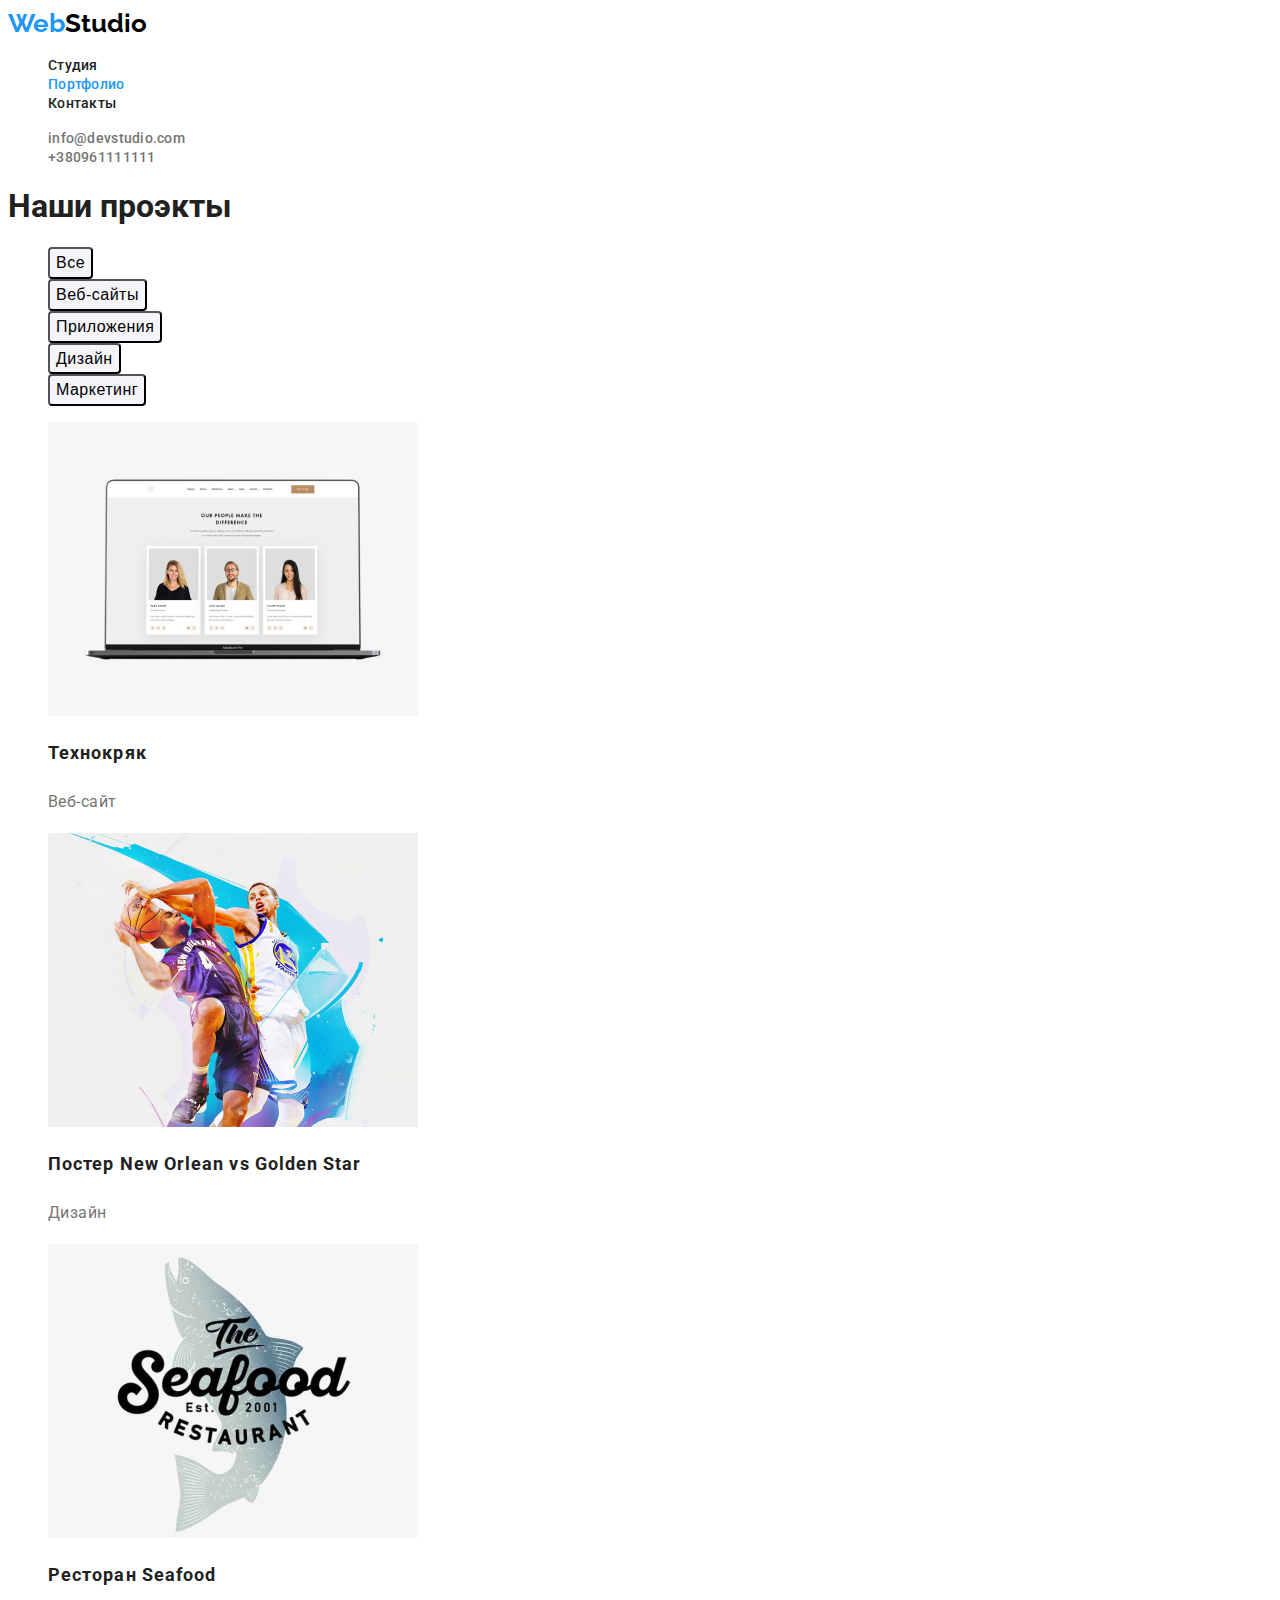
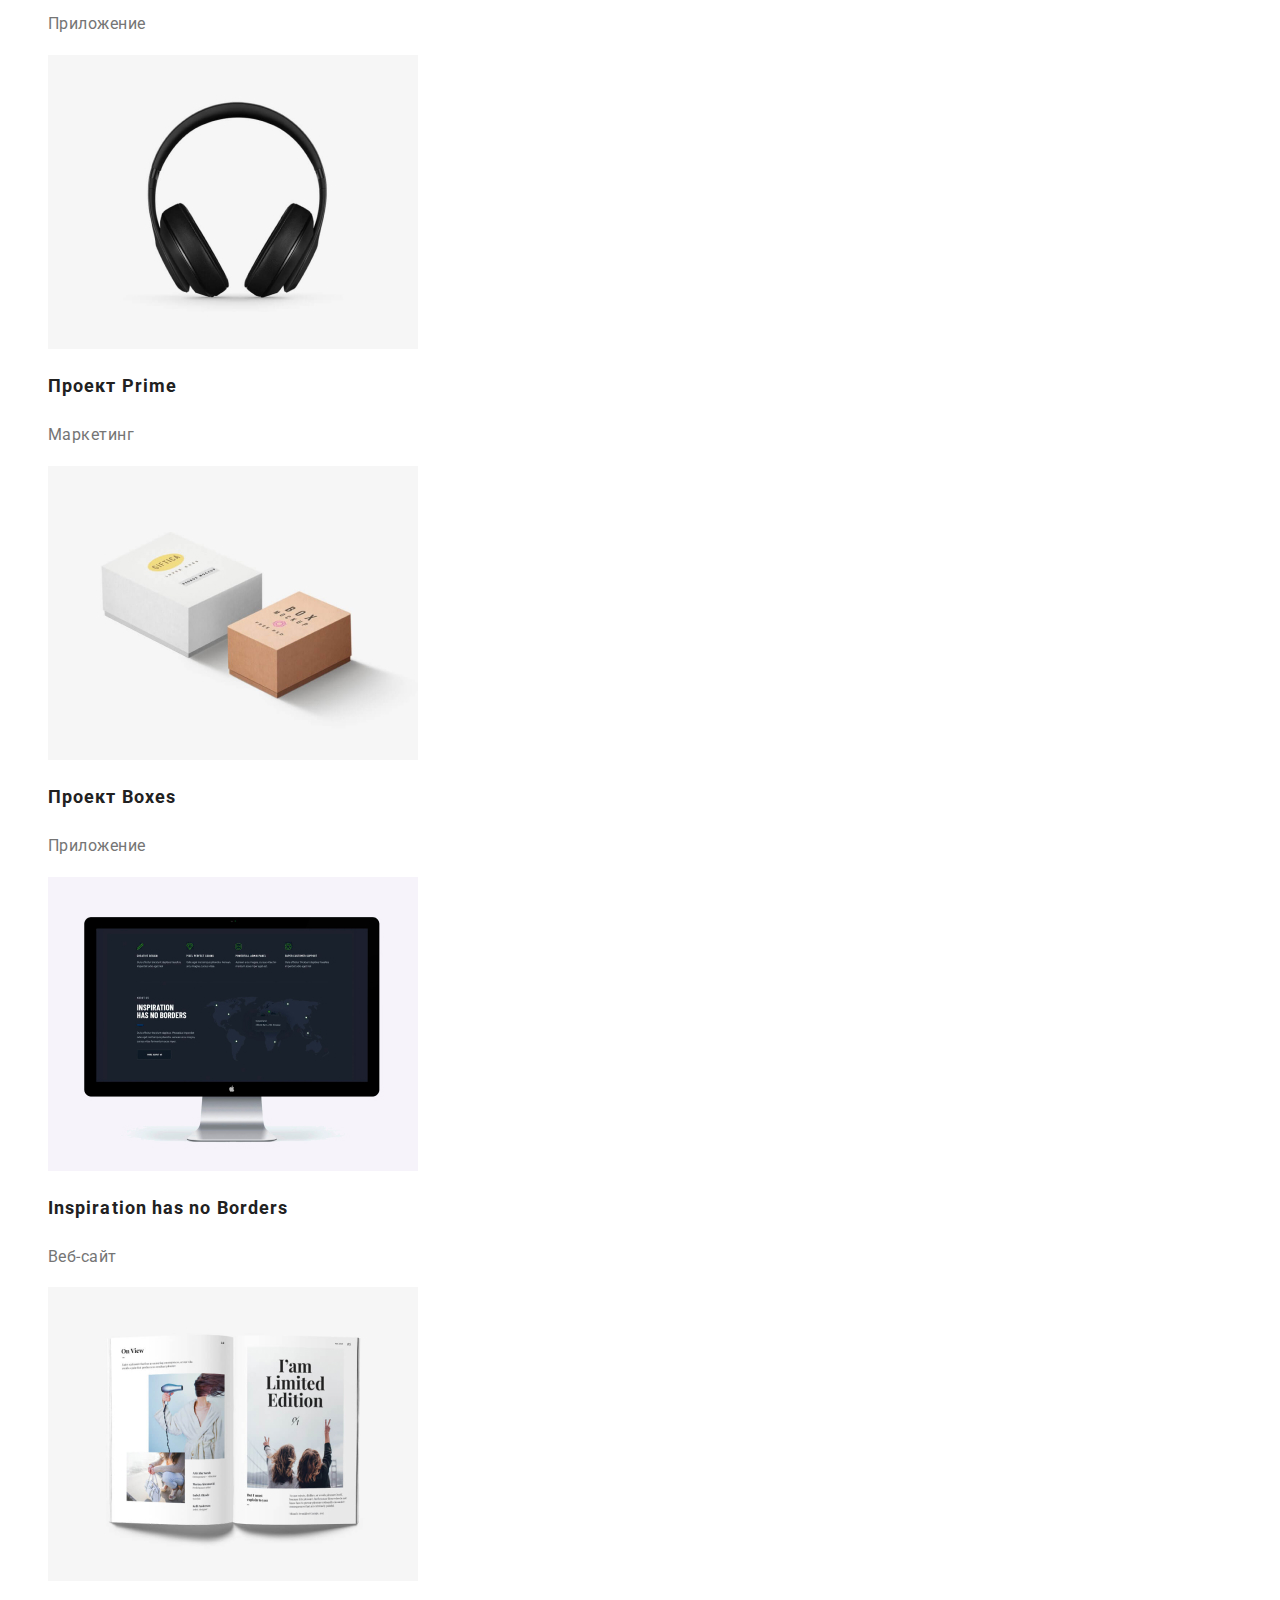
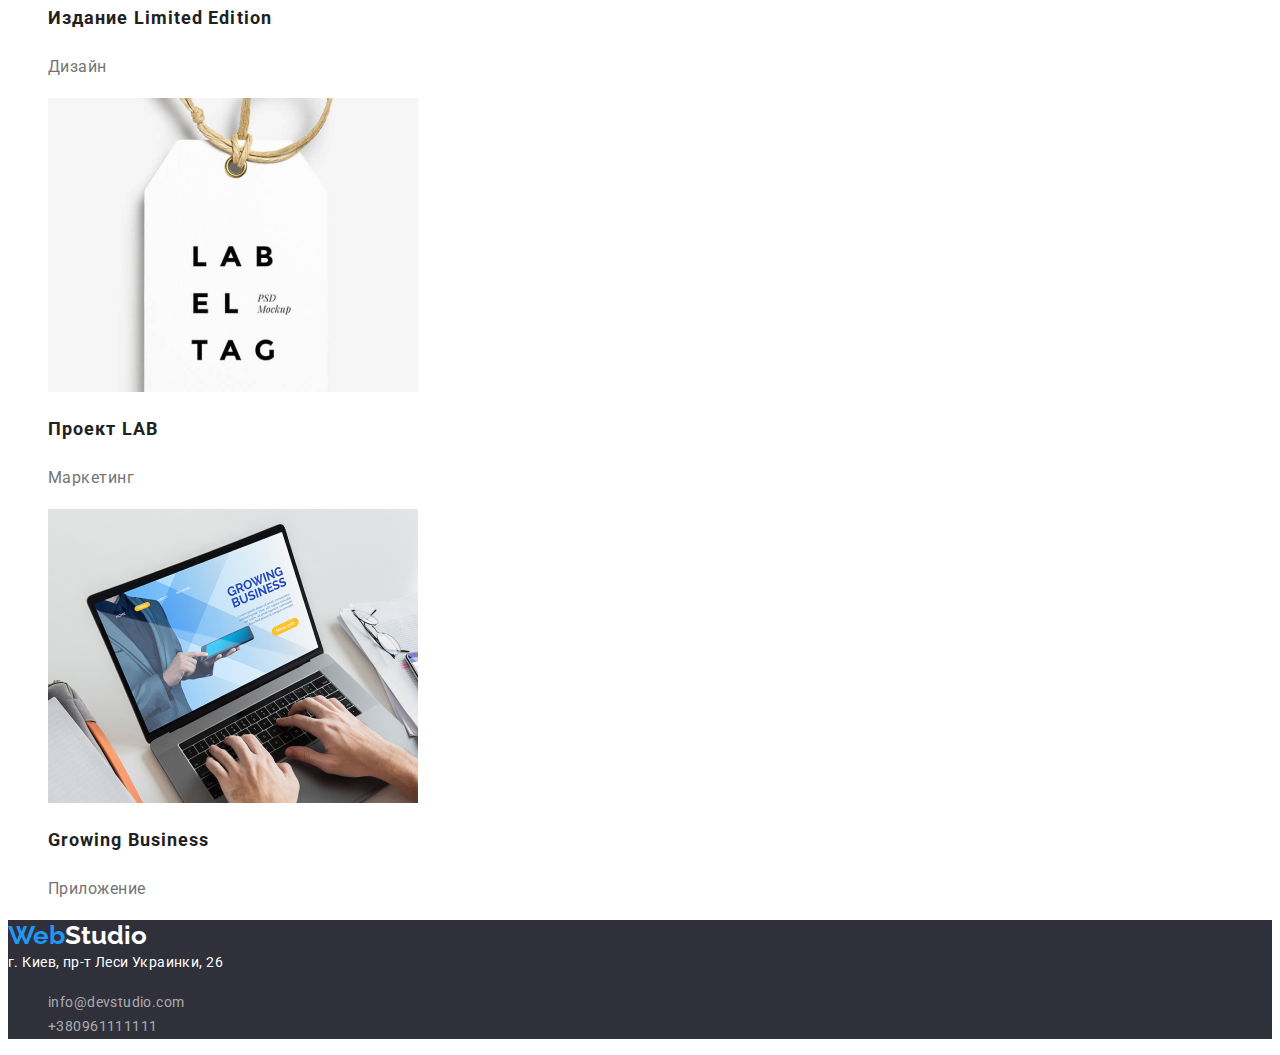
==== commit 3628464f: "Цвет текста" ====
--- a/portfolio.html
+++ b/portfolio.html
@@ -8,7 +8,7 @@
         integrity="sha512-ISS7cAi1PEhQ8jnbJpJZMd29NlhNj4AWYyLOSp2CE/CsHxTCu+r+t0D2yoJudVrd0/8fTVPUVDzY5Tvli75u/g=="
         crossorigin="anonymous" />
         <link rel="preconnect" href="https://fonts.gstatic.com">
-        <link href="https://fonts.googleapis.com/css2?family=Raleway:wght@700&family=Roboto:wght@400;700;900&display=swap"
+        <link href="https://fonts.googleapis.com/css2?family=Raleway:wght@700&family=Roboto:wght@400;500;700;900&display=swap"
             rel="stylesheet">
     <link rel="stylesheet" href="./css/styles.css" />
 </head>
@@ -18,7 +18,7 @@
         <nav>
             <a class="logo" href="/index.html"><span class="logo-web">Web</span><span class="logo-studio">Studio</span> </a>
             <ul class="site-nav">
-                <li><a href="./index.html"class
+                <li><a href="./index.html" class
                     ="link">Студия</a></li>
                 <li><a href="./portfolio.html" class
                     ="link current">Портфолио</a></li>
@@ -34,15 +34,13 @@
     
     </header>
     <main>
-        <!-- <h1>Наши проэкты</h1> -->
+         <h1>Наши проэкты</h1> 
         <ul>
-            <li>
-                <button class="filter-button" type="button"><span class="filter-text">Все</span></button>
-                <button class="filter-button" type="button"><span class="filter-text">Веб-сайты</span></button>
-                <button class="filter-button" type="button"><span class="filter-text">Приложения</span></button>     
-                <button class="filter-button" type="button"><span class="filter-text">Дизайн</span></button>
-                <button class="filter-button" type="button"><span class="filter-text">Маркетинг</span></button>
-            </li>
+            <li><button class="filter-button" type="button"><span class="filter-text">Все</span></button></li>
+                <li><button class="filter-button" type="button"><span class="filter-text">Веб-сайты</span></button></li>
+                <li><button class="filter-button" type="button"><span class="filter-text">Приложения</span></button></li>
+                <li><button class="filter-button" type="button"><span class="filter-text">Дизайн</span></button></li>
+                <li><button class="filter-button" type="button"><span class="filter-text">Маркетинг</span></button></li>
         </ul>
        
       <ul class="projects">
--- a/css/styles.css
+++ b/css/styles.css
@@ -158,6 +158,7 @@
 
   color: rgba(255, 255, 255, 0.6);
 }
+
 /* Портфолио */
 .filter-button {
   background: #f5f4fa;
@@ -196,3 +197,11 @@
 .footer-studio {
   color: var(--hero-color);
 }
+.address:hover,
+.address:focus {
+  color: var(--accent-color);
+}
+.contacts:hover,
+.contacts:focus {
+  color: var(--accent-color);
+}
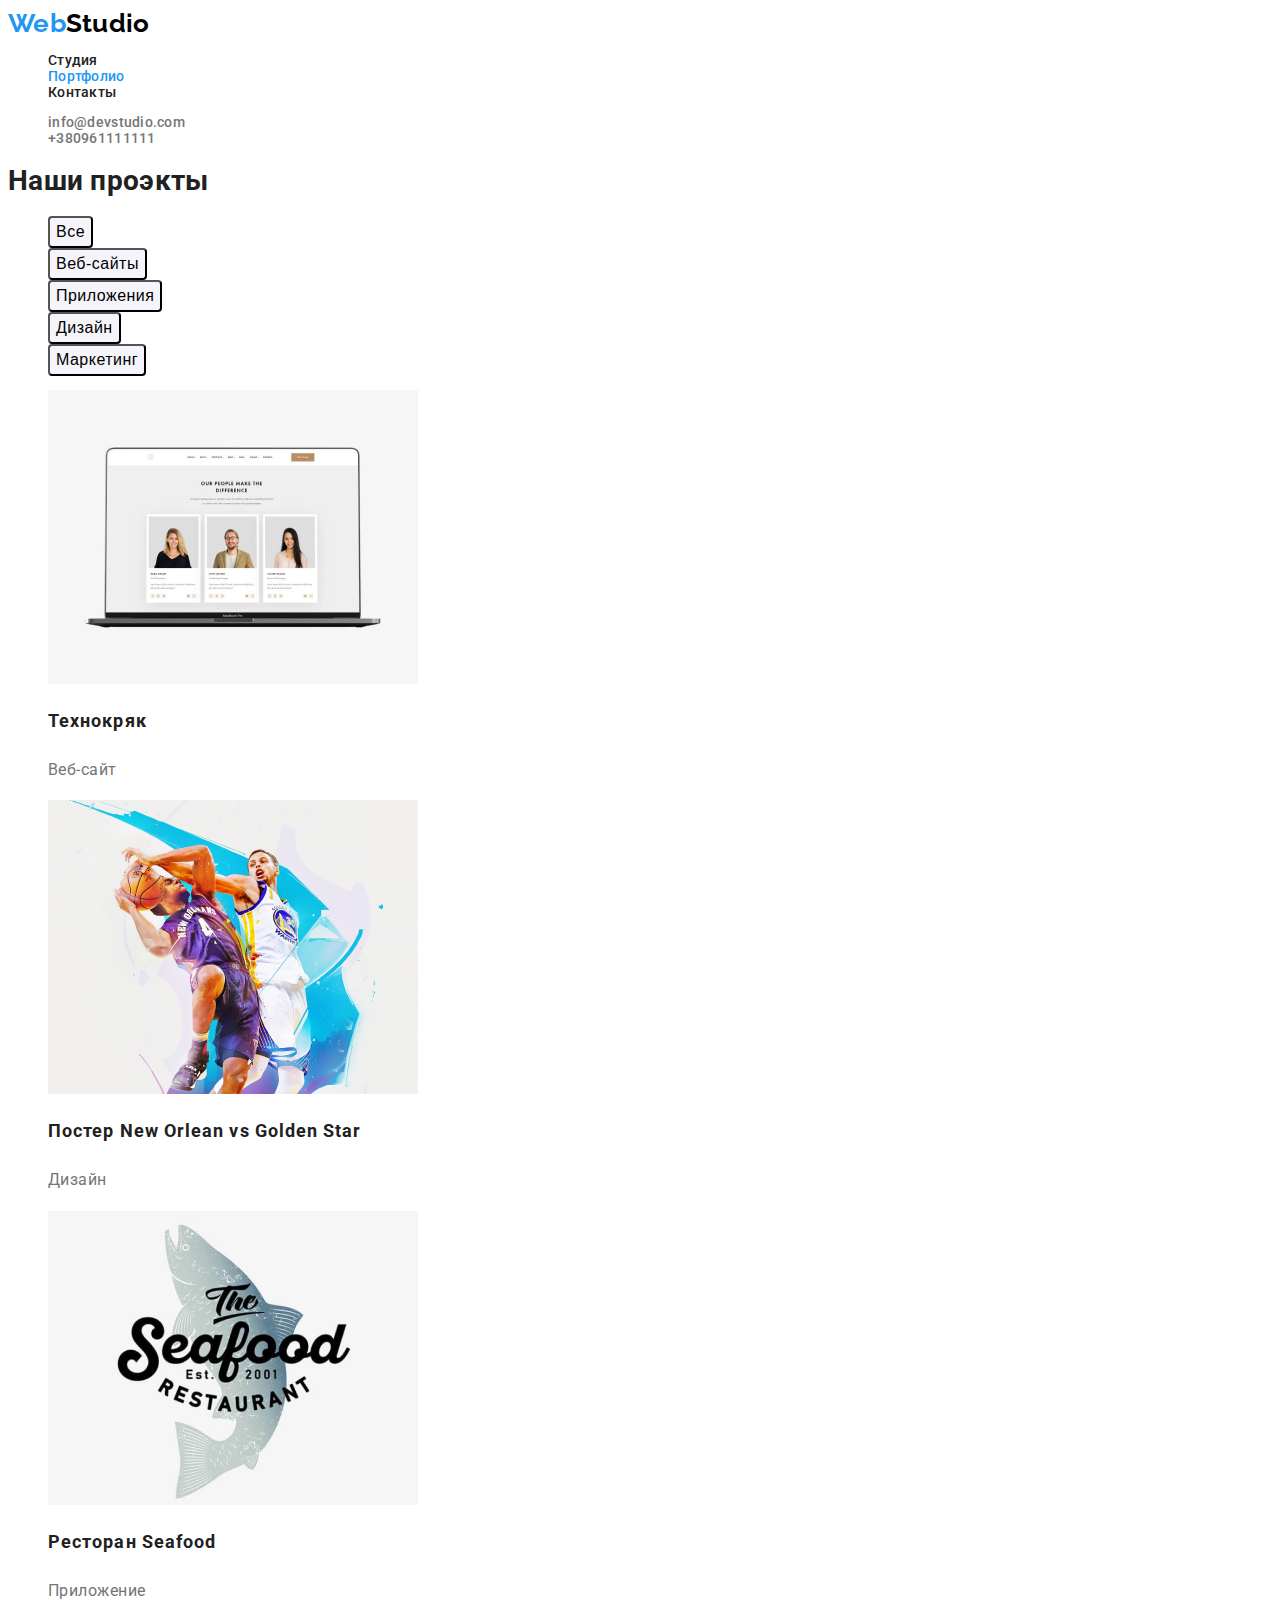
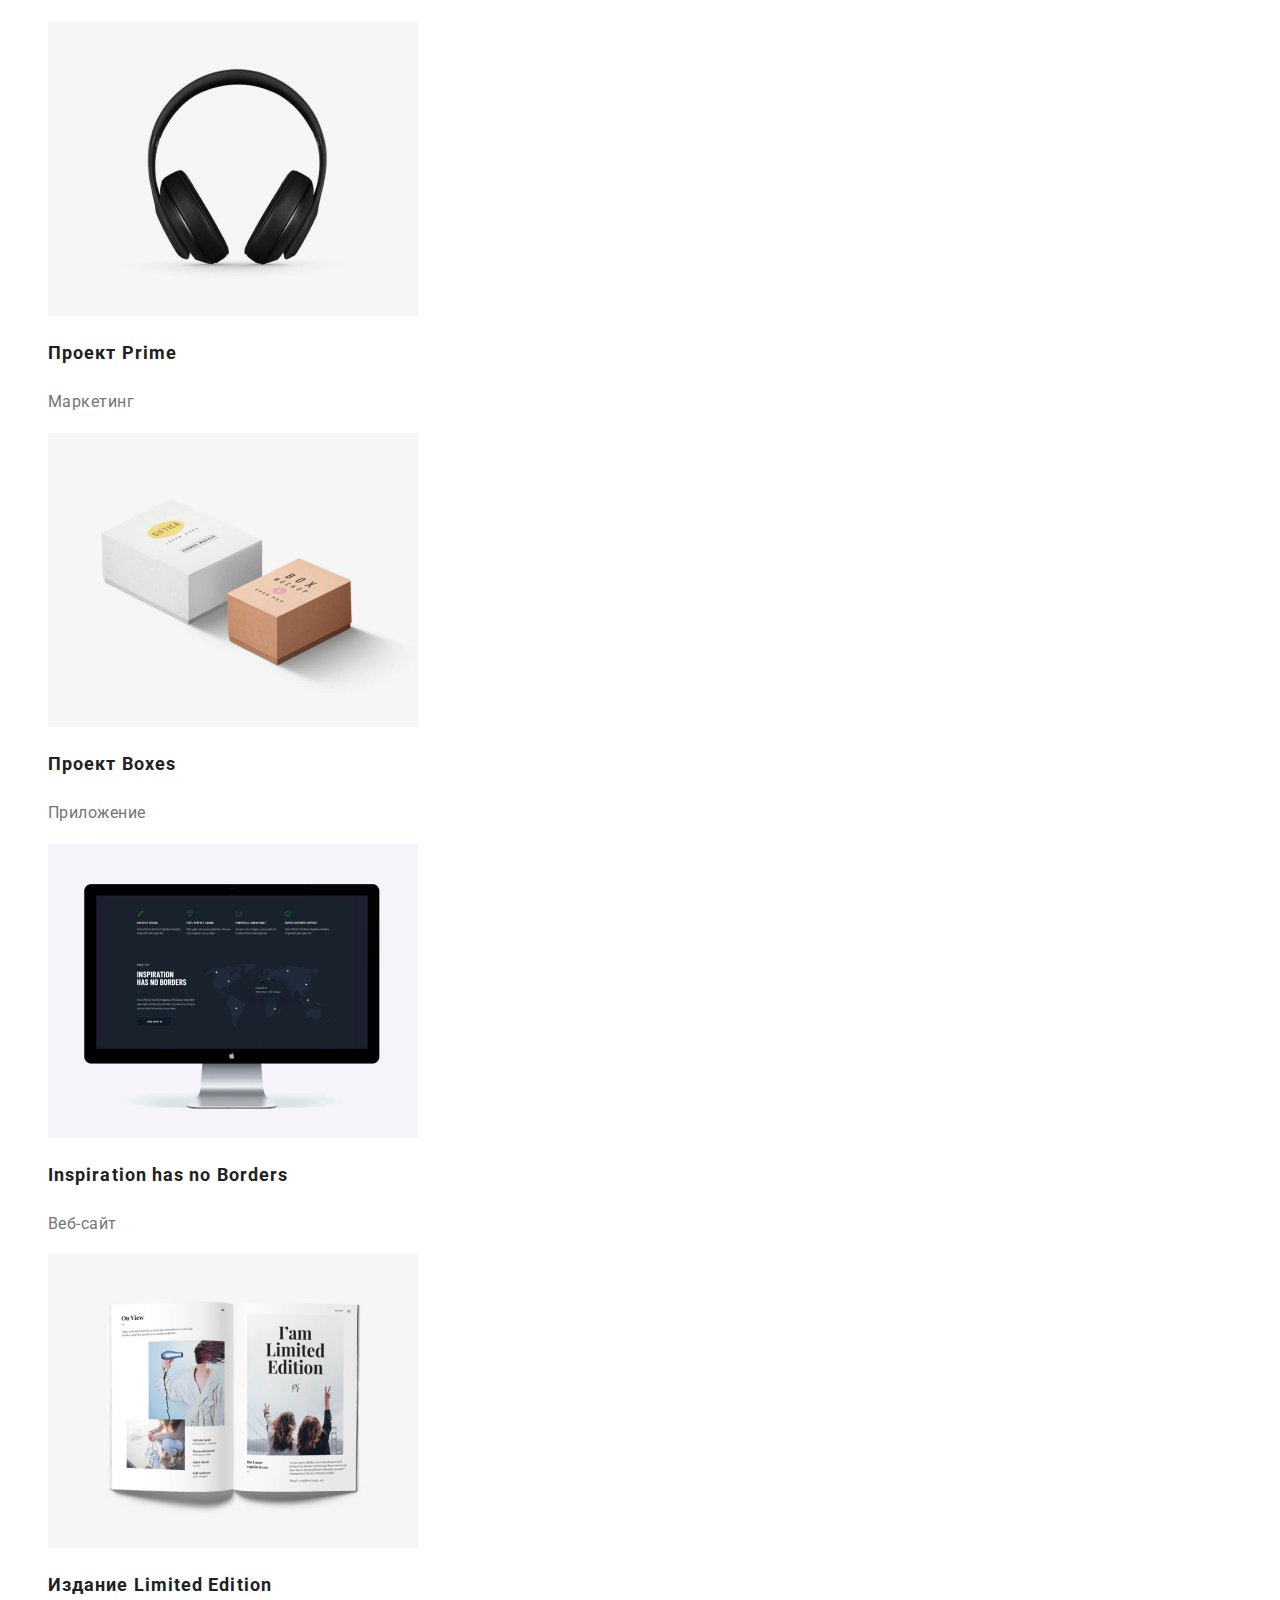
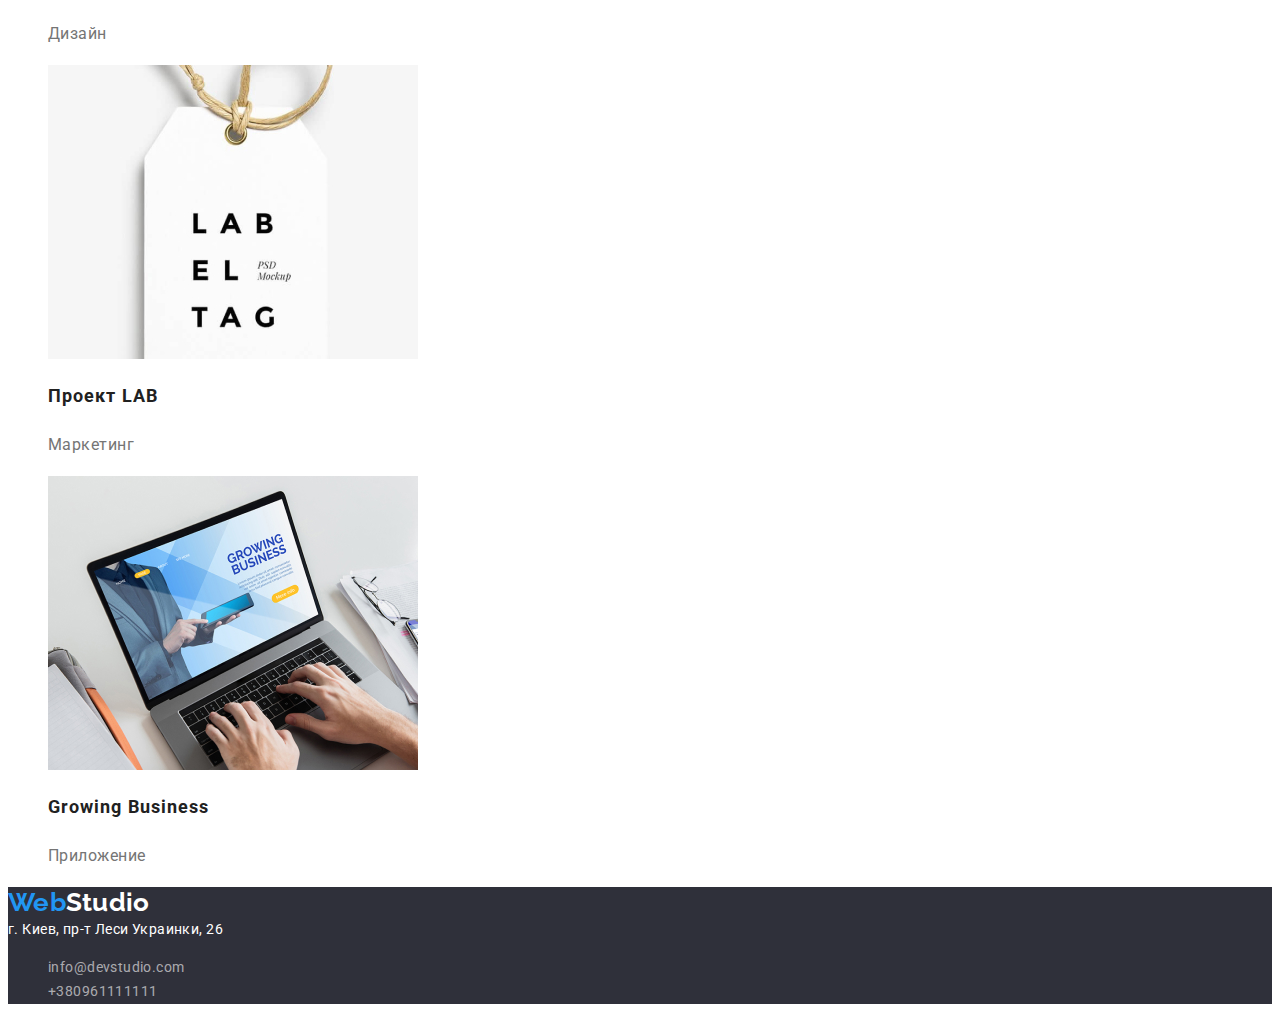
==== commit 5c995e07: "оформление текста" ====
--- a/portfolio.html
+++ b/portfolio.html
@@ -16,7 +16,7 @@
     <header>
         <!-- Навигация-->
         <nav>
-            <a class="logo" href="/index.html"><span class="logo-web">Web</span><span class="logo-studio">Studio</span> </a>
+            <a class="logo-nav" href="/index.html"><span class="logo-web">Web</span>Studio</a>
             <ul class="site-nav">
                 <li><a href="./index.html" class
                     ="link">Студия</a></li>
@@ -34,6 +34,7 @@
     
     </header>
     <main>
+        <section>
          <h1>Наши проэкты</h1> 
         <ul>
             <li><button class="filter-button" type="button"><span class="filter-text">Все</span></button></li>
@@ -45,64 +46,65 @@
        
       <ul class="projects">
           <li>
-              <img src="./images/технокряк.jpg" alt="Веб-сайт">
+              <a><img src="./images/технокряк.jpg" alt="Веб-сайт">
                   <h2 class="project-title">Технокряк</h2>
-                  <p class="project-name">Веб-сайт</p>
+                  <p class="project-name">Веб-сайт</p></a>
                   <!--<p class="project-text">Lorem ipsum dolor sit amet consectetur adipisicing elit. Reprehenderit consectetur ducimus hic laboriosam corporis fuga cum quaerat voluptatem repudiandae eligendi, perferendis quod veniam ab ipsa quia, minima quam voluptas sapiente!</p>-->
           </li>
           <li>
-              <img src="./images/постер.jpg" alt="два баскетболиста">
+              <a><img src="./images/постер.jpg" alt="два баскетболиста">
                   <h2 class="project-title">Постер New Orlean vs Golden Star</h2>
-                  <p class="project-name">Дизайн</p>
+                  <p class="project-name">Дизайн</p></a>
                 <!--<p class="project-text">Lorem ipsum dolor sit amet consectetur adipisicing elit. Amet, eum? Quasi, laborum nobis iure ratione obcaecati cum saepe nisi error hic rerum magni enim voluptate facere possimus iusto reiciendis optio.</p>-->
           </li>
           <li>
-              <img src="./images/ресторан.jpg" alt="логотип ресторана">
+              <a><img src="./images/ресторан.jpg" alt="логотип ресторана">
                   <h2 class="project-title">Ресторан Seafood</h2>
-                  <p class="project-name">Приложение</p>
+                  <p class="project-name">Приложение</p></a>
                 <!--<p class="project-text">Lorem ipsum dolor, sit amet consectetur adipisicing elit. Repudiandae numquam labore porro dolorem eius! A ullam minus autem quam quos cupiditate dignissimos accusantium, excepturi dolor necessitatibus hic quidem amet quod.</p>-->
           </li>
           <li>
-              <img src="./images/проект-prime.jpg" alt="наушники">
+              <a><img src="./images/проект-prime.jpg" alt="наушники">
                   <h2 class="project-title">Проект Prime</h2>
-                  <p class="project-name">Маркетинг</p>
+                  <p class="project-name">Маркетинг</p></a>
                 <!--<p class="project-text">Lorem ipsum dolor sit amet consectetur adipisicing elit. Asperiores esse, eaque aspernatur error nisi ducimus quia est facilis fugiat enim ea in quae ut, animi beatae eos tenetur earum doloribus.</p>-->
           </li>
           <li>
-              <img src="./images/проект-boxes.jpg" alt="две коробки белая и бежевая">
+              <a><img src="./images/проект-boxes.jpg" alt="две коробки белая и бежевая">
                   <h2 class="project-title">Проект Boxes</h2>
-                  <p class="project-name">Приложение</p>
+                  <p class="project-name">Приложение</p></a>
                 <!--<p class="project-text">Lorem ipsum dolor sit amet consectetur adipisicing elit. Vel cumque provident laborum, ducimus, maiores exercitationem inventore tempora rerum quaerat et commodi eum beatae quis. Totam enim qui inventore culpa architecto.</p>-->
           </li>
           <li>
-              <img src="./images/inspiration-has-no-borders.jpg" alt="монитор компьютера">
+              <a><img src="./images/inspiration-has-no-borders.jpg" alt="монитор компьютера">
                   <h2 class="project-title">Inspiration has no Borders</h2>
-                  <p class="project-name">Веб-сайт</p>
+                  <p class="project-name">Веб-сайт</p></a>
                 <!--<p class="project-text">Lorem ipsum dolor sit amet, consectetur adipisicing elit. Excepturi enim ea earum dolores mollitia suscipit doloremque ratione vel. Totam, doloribus minima! Totam illo perferendis aut libero dolorum, voluptatibus quod dolorem.</p>-->
           </li>
           <li>
-              <img src="./images/издание-limited-edition.jpg" alt="разворот книги">
+              <a><img src="./images/издание-limited-edition.jpg" alt="разворот книги">
                   <h2 class="project-title">Издание Limited Edition</h2>
-                  <p class="project-name">Дизайн</p>
+                  <p class="project-name">Дизайн</p></a>
                 <!-- <p class="project-text">Lorem ipsum dolor, sit amet consectetur adipisicing elit. Nisi amet porro labore saepe dignissimos eveniet praesentium qui fuga alias cupiditate corrupti deleniti rem, reprehenderit accusamus voluptatum? Non soluta dolores ut!</p>-->
           </li>
           <li>
-              <img src="./images/проект-lab.jpg" alt="бирка с буквами">
+              <a><img src="./images/проект-lab.jpg" alt="бирка с буквами">
                   <h2 class="project-title">Проект LAB</h2>
-                  <p class="project-name">Маркетинг</p>
+                  <p class="project-name">Маркетинг</p></a>
                 <!-- <p class="project-text">Lorem ipsum dolor sit amet, consectetur adipisicing elit. Alias ducimus doloremque delectus totam veritatis quo obcaecati adipisci quisquam. Dicta atque, dolores assumenda numquam nemo reiciendis. Nemo provident beatae maiores dolorem.</p>-->
           </li>
           <li>
-              <img src="./images/growing-business.jpg" alt="ноутбук">
+              <a><img src="./images/growing-business.jpg" alt="ноутбук">
                   <h2 class="project-title">Growing Business</h2>
-                  <p class="project-name">Приложение</p>
+                  <p class="project-name">Приложение</p></a>
                  <!-- <p class="project-text">Lorem ipsum dolor sit amet consectetur, adipisicing elit. Dicta fugiat ad beatae rem libero illum dolorem consequatur cupiditate vero dolorum aliquam vitae sed neque quo cumque ab, incidunt exercitationem totam.</p>-->
           </li>
       </ul>
+    </section>
     </main>
         <!--Подвал-->
     <footer class="footer">
-        <a class="logo" href="WebStudio"> <span class="logo-web">Web</span><span class="footer-studio">Studio</span></a>
+        <a class="logo-footer" href="WebStudio"> <span class="logo-web">Web</span>Studio</a>
         <address class="address">
             г. Киев, пр-т Леси Украинки, 26
         </address>
--- a/css/styles.css
+++ b/css/styles.css
@@ -6,37 +6,35 @@
 }
 body {
   font-family: "Roboto", sans-serif;
-
-  background: #ffffff;
-  color: var(--title-text-color);
-}
-ul {
-  list-style: none;
-}
-a {
-  text-decoration: none;
-}
-
-/* header */
-.logo {
-  font-family: "Raleway", sans-serif;
-  font-style: 400;
-  font-weight: 700;
-  font-size: 26px;
-  line-height: 1.19;
-}
-.logo-web {
-  color: var(--accent-color);
-}
-.logo-studio {
-  color: #030303;
-}
-.site-nav a {
   font-weight: 500;
   font-size: 14px;
   line-height: 1.14;
   letter-spacing: 0.02em;
 
+  background: #ffffff;
+  color: var(--title-text-color);
+}
+ul {
+  list-style: none;
+}
+a {
+  text-decoration: none;
+}
+
+/* header */
+.logo-nav {
+  font-family: "Raleway", sans-serif;
+  font-style: 400;
+  font-weight: 700;
+  font-size: 26px;
+  line-height: 1.19;
+
+  color: #030303;
+}
+.logo-web {
+  color: var(--accent-color);
+}
+.site-nav a {
   color: var(--title-text-color);
 }
 .site-nav a:hover,
@@ -47,11 +45,6 @@
   color: var(--accent-color);
 }
 .auth-nav {
-  font-weight: 500;
-  font-size: 14px;
-  line-height: 1.14;
-  letter-spacing: 0.02em;
-
   color: var(--primeri-text-color);
 }
 .auth-nav:hover,
@@ -74,39 +67,36 @@
   color: var(--hero-color);
 }
 .hero-button {
+  font-weight: 700;
+  font-size: 16px;
+  line-height: 1.87;
+  display: flex;
+  align-items: center;
+  text-align: center;
+  letter-spacing: 0.06em;
+
+  color: var(--hero-color);
+
   background: var(--accent-color);
   box-shadow: 0px 4px 4px rgba(0, 0, 0, 0.15);
   border-radius: 4px;
 }
-.text-button {
-  font-weight: 700;
-  font-size: 16px;
-  line-height: 1.87;
-  display: flex;
-  align-items: center;
-  text-align: center;
-  letter-spacing: 0.06em;
-
-  color: var(--hero-color);
-}
+
 /* Особенности */
 .features-name {
   font-weight: 700;
-  font-size: 14px;
-  line-height: 1.14;
   letter-spacing: 0.03em;
   text-transform: uppercase;
 }
 .features-text {
   font-weight: 400;
-  font-size: 14px;
   line-height: 1.71;
   letter-spacing: 0.03em;
 
   color: var(--primeri-text-color);
 }
 /* Чем мы занимаемся */
-.projects h3 {
+.projects-title {
   font-weight: 700;
   font-size: 36px;
   line-height: 1.17;
@@ -114,7 +104,7 @@
   letter-spacing: 0.03em;
 }
 /* Наша команда */
-.command h2 {
+.command-title {
   font-weight: 700;
   font-size: 36px;
   line-height: 1.17;
@@ -143,7 +133,6 @@
 }
 .address {
   font-weight: 400;
-  font-size: 14px;
   line-height: 1.71;
   letter-spacing: 0.03em;
   font-style: normal;
@@ -152,7 +141,6 @@
 }
 .contacts {
   font-weight: 400;
-  font-size: 14px;
   line-height: 1.71;
   letter-spacing: 0.03em;
 
@@ -194,7 +182,13 @@
 
   color: var(--primeri-text-color);
 }
-.footer-studio {
+.logo-footer {
+  font-family: "Raleway", sans-serif;
+  font-style: 400;
+  font-weight: 700;
+  font-size: 26px;
+  line-height: 1.19;
+
   color: var(--hero-color);
 }
 .address:hover,
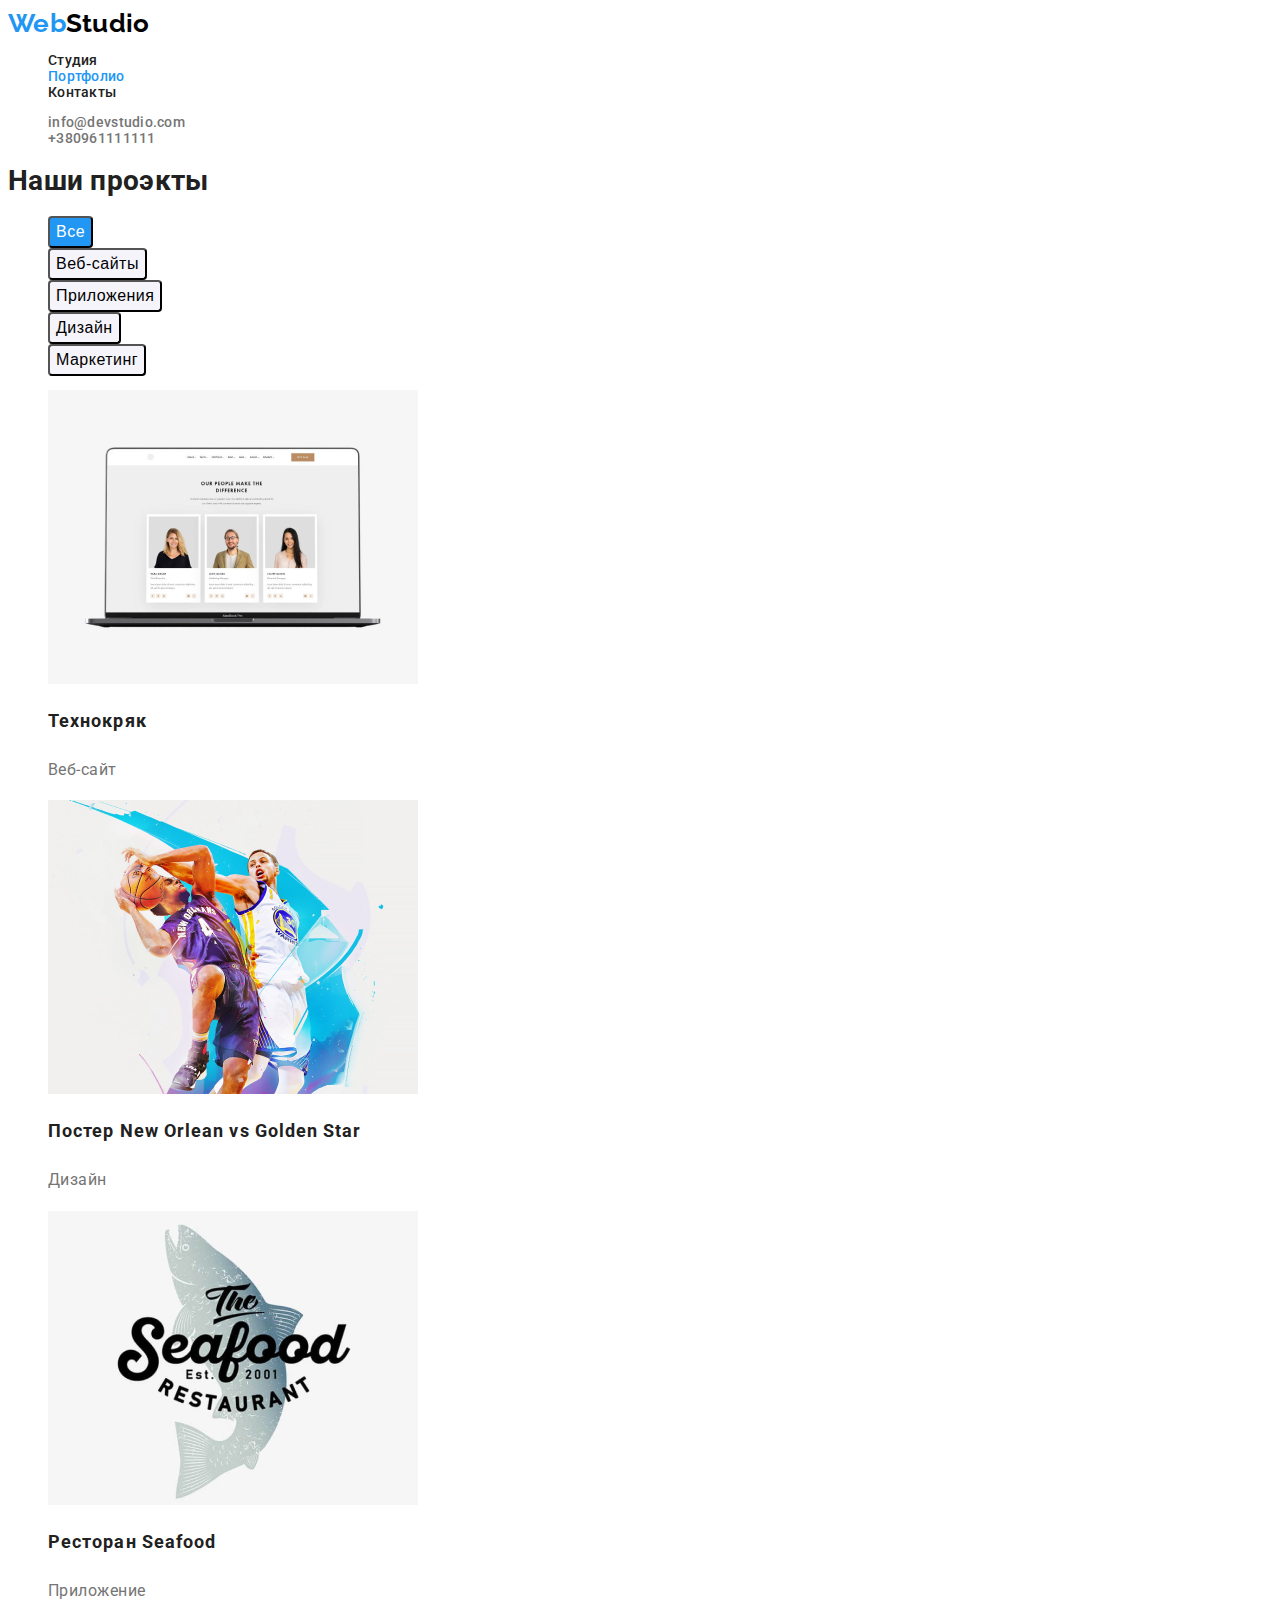
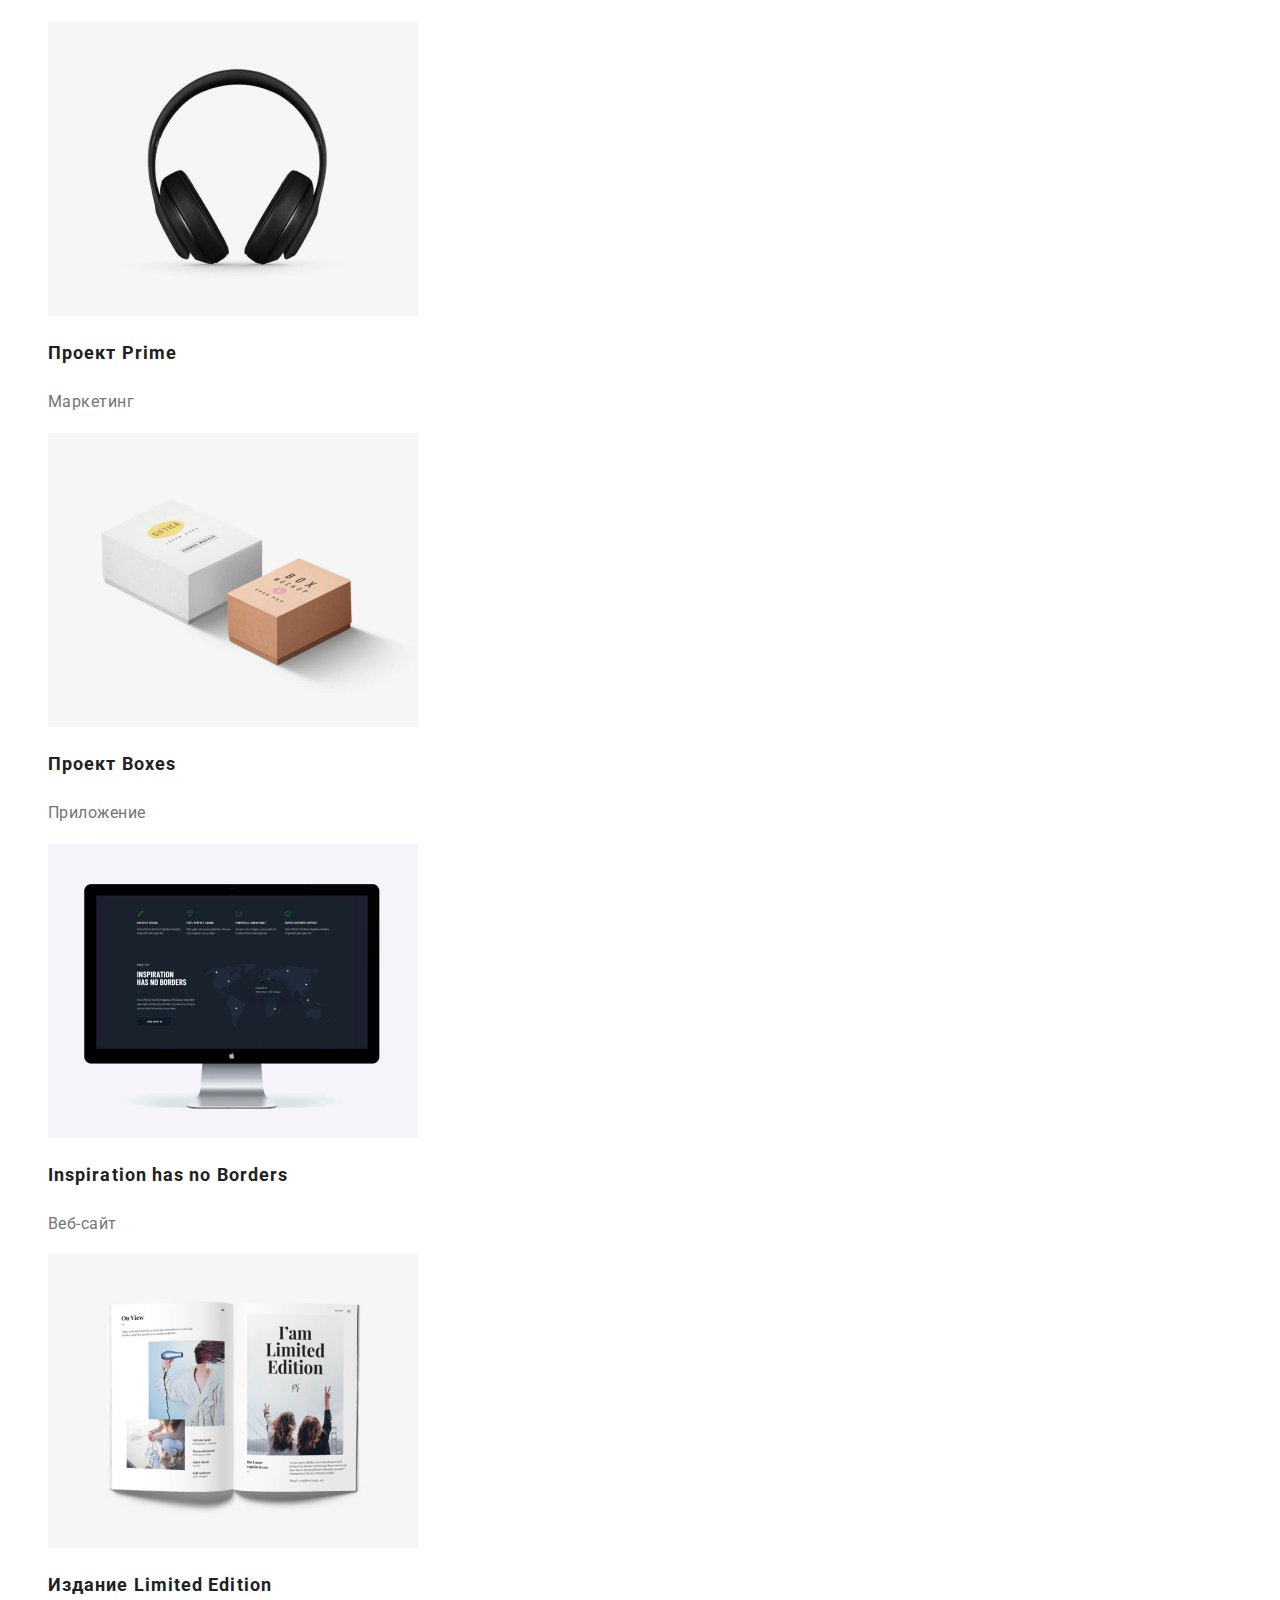
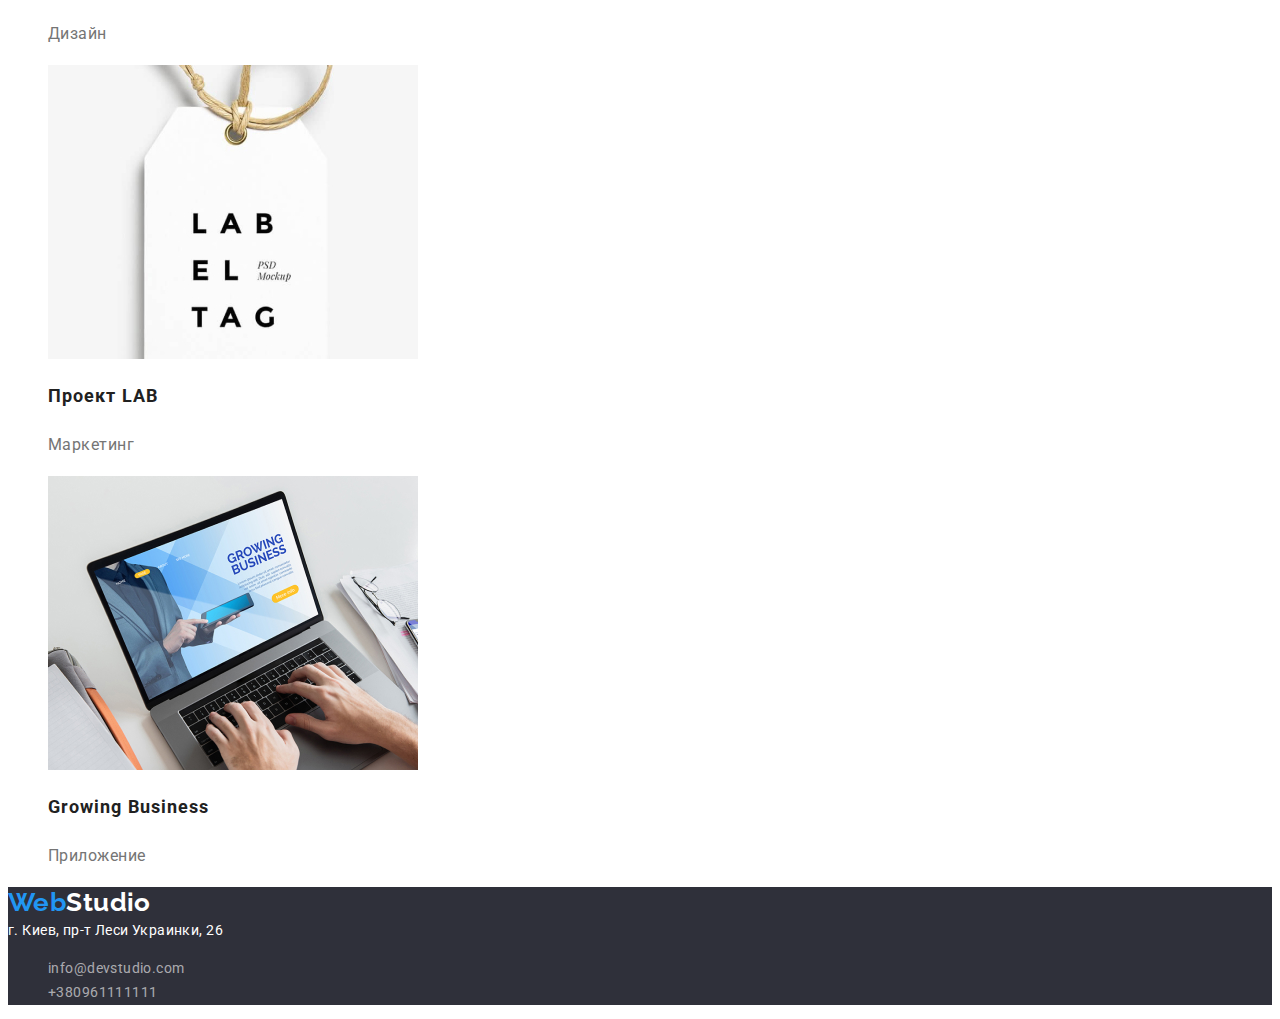
==== commit 5309b0ec: "Оформление текста" ====
--- a/portfolio.html
+++ b/portfolio.html
@@ -37,7 +37,7 @@
         <section>
          <h1>Наши проэкты</h1> 
         <ul>
-            <li><button class="filter-button" type="button"><span class="filter-text">Все</span></button></li>
+            <li><button class="filter-button current" type="button"><span class="filter-text ">Все</span></button></li>
                 <li><button class="filter-button" type="button"><span class="filter-text">Веб-сайты</span></button></li>
                 <li><button class="filter-button" type="button"><span class="filter-text">Приложения</span></button></li>
                 <li><button class="filter-button" type="button"><span class="filter-text">Дизайн</span></button></li>
--- a/css/styles.css
+++ b/css/styles.css
@@ -3,6 +3,7 @@
   --title-text-color: #212121;
   --accent-color: #2196f3;
   --hero-color: #ffffff;
+  --footer-color: #2f303a;
 }
 body {
   font-family: "Roboto", sans-serif;
@@ -11,7 +12,7 @@
   line-height: 1.14;
   letter-spacing: 0.02em;
 
-  background: #ffffff;
+  background: var(--hero-color);
   color: var(--title-text-color);
 }
 ul {
@@ -54,7 +55,7 @@
 
 /*Герой*/
 .hero-section {
-  background: #2f303a;
+  background: var(--footer-color);
 }
 .hero-name {
   font-weight: 900;
@@ -96,7 +97,8 @@
   color: var(--primeri-text-color);
 }
 /* Чем мы занимаемся */
-.projects-title {
+.projects-title,
+.command-title {
   font-weight: 700;
   font-size: 36px;
   line-height: 1.17;
@@ -104,46 +106,34 @@
   letter-spacing: 0.03em;
 }
 /* Наша команда */
-.command-title {
-  font-weight: 700;
-  font-size: 36px;
-  line-height: 1.17;
+.command {
+  font-size: 16px;
+  line-height: 1.19;
   text-align: center;
   letter-spacing: 0.03em;
 }
 .command-name {
   font-weight: 500;
-  font-size: 16px;
-  line-height: 1.19;
-  text-align: center;
-  letter-spacing: 0.03em;
 }
 .command-profession {
   font-weight: 400;
-  font-size: 16px;
-  line-height: 1.19;
-  text-align: center;
-  letter-spacing: 0.03em;
 
   color: var(--primeri-text-color);
 }
 /* Подвал */
 .footer {
-  background: #2f303a;
-}
-.address {
   font-weight: 400;
   line-height: 1.71;
   letter-spacing: 0.03em;
+
+  background: var(--footer-color);
+}
+.address {
   font-style: normal;
 
   color: var(--hero-color);
 }
 .contacts {
-  font-weight: 400;
-  line-height: 1.71;
-  letter-spacing: 0.03em;
-
   color: rgba(255, 255, 255, 0.6);
 }
 
@@ -166,6 +156,10 @@
 }
 .filter-text:hover,
 .filter-text:focus {
+  color: var(--hero-color);
+}
+.filter-button.current {
+  background-color: var(--accent-color);
   color: var(--hero-color);
 }
 .project-title {
